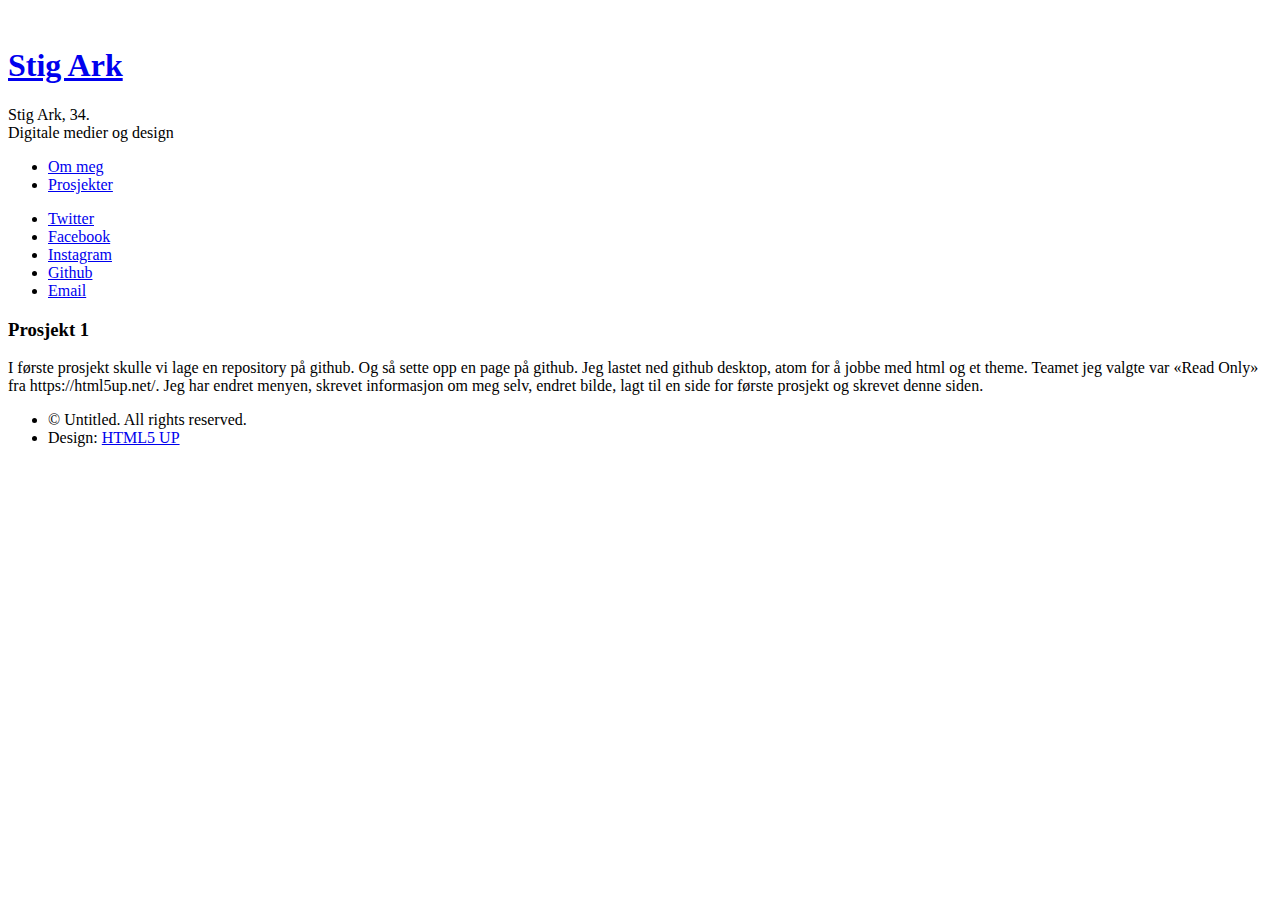
==== docs/pro1.html @ eac72217 "Update pro1.html" ====
<!DOCTYPE HTML>
<!--
	Read Only by HTML5 UP
	html5up.net | @ajlkn
	Free for personal and commercial use under the CCA 3.0 license (html5up.net/license)
-->
<html>
	<head>
		<title>Prosjekt 1</title>
		<meta charset="utf-8" />
		<meta name="viewport" content="width=device-width, initial-scale=1, user-scalable=no" />
		<link rel="stylesheet" href="assets/css/main.css" />
	</head>
	<body class="is-preload">

		<!-- Header -->
			<section id="header">
				<header>
					<span class="image avatar"><img src="images/avatar.jpg" alt="" /></span>
					<h1 id="logo"><a href="#">Stig Ark</a></h1>
					<p>Stig Ark, 34.<br />
					Digitale medier og design</p>
				</header>
				<nav id="nav">
					<ul>
						<li><a href="index.html">Om meg</a></li>
						<li><a href="#two" class="active">Prosjekter</a></li>
					</ul>
				</nav>
				<footer>
					<ul class="icons">
						<li><a href="#" class="icon brands fa-twitter"><span class="label">Twitter</span></a></li>
						<li><a href="#" class="icon brands fa-facebook-f"><span class="label">Facebook</span></a></li>
						<li><a href="#" class="icon brands fa-instagram"><span class="label">Instagram</span></a></li>
						<li><a href="#" class="icon brands fa-github"><span class="label">Github</span></a></li>
						<li><a href="#" class="icon solid fa-envelope"><span class="label">Email</span></a></li>
					</ul>
				</footer>
			</section>

		<!-- Wrapper -->
			<div id="wrapper">

				<!-- Main -->
					<div id="main">



						<!-- Four -->
							<section id="two">
								<div class="container">
									<h3>Prosjekt 1</h3>
									<p>I første prosjekt skulle vi lage en repository på github. Og så sette opp en page på github.

Jeg lastet ned github desktop, atom for å jobbe med html og et theme.

Teamet jeg valgte var «Read Only» fra https://html5up.net/.

Jeg har endret menyen, skrevet informasjon om meg selv, endret bilde, lagt til en side for første prosjekt og skrevet denne siden.
</p>

								</div>
							</section>

						<!-- Five -->
						<!--
							<section id="five">
								<div class="container">
									<h3>Elements</h3>

									<section>
										<h4>Text</h4>
										<p>This is <b>bold</b> and this is <strong>strong</strong>. This is <i>italic</i> and this is <em>emphasized</em>.
										This is <sup>superscript</sup> text and this is <sub>subscript</sub> text.
										This is <u>underlined</u> and this is code: <code>for (;;) { ... }</code>. Finally, <a href="#">this is a link</a>.</p>
										<hr />
										<header>
											<h4>Heading with a Subtitle</h4>
											<p>Lorem ipsum dolor sit amet nullam id egestas urna aliquam</p>
										</header>
										<p>Nunc lacinia ante nunc ac lobortis. Interdum adipiscing gravida odio porttitor sem non mi integer non faucibus ornare mi ut ante amet placerat aliquet. Volutpat eu sed ante lacinia sapien lorem accumsan varius montes viverra nibh in adipiscing blandit tempus accumsan.</p>
										<header>
											<h5>Heading with a Subtitle</h5>
											<p>Lorem ipsum dolor sit amet nullam id egestas urna aliquam</p>
										</header>
										<p>Nunc lacinia ante nunc ac lobortis. Interdum adipiscing gravida odio porttitor sem non mi integer non faucibus ornare mi ut ante amet placerat aliquet. Volutpat eu sed ante lacinia sapien lorem accumsan varius montes viverra nibh in adipiscing blandit tempus accumsan.</p>
										<hr />
										<h2>Heading Level 2</h2>
										<h3>Heading Level 3</h3>
										<h4>Heading Level 4</h4>
										<h5>Heading Level 5</h5>
										<h6>Heading Level 6</h6>
										<hr />
										<h5>Blockquote</h5>
										<blockquote>Fringilla nisl. Donec accumsan interdum nisi, quis tincidunt felis sagittis eget tempus euismod. Vestibulum ante ipsum primis in faucibus vestibulum. Blandit adipiscing eu felis iaculis volutpat ac adipiscing accumsan faucibus. Vestibulum ante ipsum primis in faucibus lorem ipsum dolor sit amet nullam adipiscing eu felis.</blockquote>
										<h5>Preformatted</h5>
										<pre><code>i = 0;

while (!deck.isInOrder()) {
    print 'Iteration ' + i;
    deck.shuffle();
    i++;
}

print 'It took ' + i + ' iterations to sort the deck.';</code></pre>
									</section>

									<section>
										<h4>Lists</h4>
										<div class="row">
											<div class="col-6 col-12-xsmall">
												<h5>Unordered</h5>
												<ul>
													<li>Dolor pulvinar etiam magna etiam.</li>
													<li>Sagittis adipiscing lorem eleifend.</li>
													<li>Felis enim feugiat dolore viverra.</li>
												</ul>
												<h5>Alternate</h5>
												<ul class="alt">
													<li>Dolor pulvinar etiam magna etiam.</li>
													<li>Sagittis adipiscing lorem eleifend.</li>
													<li>Felis enim feugiat dolore viverra.</li>
												</ul>
											</div>
											<div class="col-6 col-12-xsmall">
												<h5>Ordered</h5>
												<ol>
													<li>Dolor pulvinar etiam magna etiam.</li>
													<li>Etiam vel felis at lorem sed viverra.</li>
													<li>Felis enim feugiat dolore viverra.</li>
													<li>Dolor pulvinar etiam magna etiam.</li>
													<li>Etiam vel felis at lorem sed viverra.</li>
													<li>Felis enim feugiat dolore viverra.</li>
												</ol>
												<h5>Icons</h5>
												<ul class="icons">
													<li><a href="#" class="icon brands fa-twitter"><span class="label">Twitter</span></a></li>
													<li><a href="#" class="icon brands fa-facebook-f"><span class="label">Facebook</span></a></li>
													<li><a href="#" class="icon brands fa-instagram"><span class="label">Instagram</span></a></li>
													<li><a href="#" class="icon brands fa-github"><span class="label">Github</span></a></li>
													<li><a href="#" class="icon brands fa-dribbble"><span class="label">Dribbble</span></a></li>
													<li><a href="#" class="icon brands fa-tumblr"><span class="label">Tumblr</span></a></li>
												</ul>
											</div>
										</div>
										<h5>Actions</h5>
										<ul class="actions">
											<li><a href="#" class="button primary">Default</a></li>
											<li><a href="#" class="button">Default</a></li>
											<li><a href="#" class="button alt">Default</a></li>
										</ul>
										<ul class="actions small">
											<li><a href="#" class="button primary small">Small</a></li>
											<li><a href="#" class="button small">Small</a></li>
											<li><a href="#" class="button alt small">Small</a></li>
										</ul>
										<div class="row">
											<div class="col-3 col-6-medium col-12-xsmall">
												<ul class="actions stacked">
													<li><a href="#" class="button primary">Default</a></li>
													<li><a href="#" class="button">Default</a></li>
													<li><a href="#" class="button alt">Default</a></li>
												</ul>
											</div>
											<div class="col-3 col-6 col-12-xsmall">
												<ul class="actions stacked">
													<li><a href="#" class="button primary small">Small</a></li>
													<li><a href="#" class="button small">Small</a></li>
													<li><a href="#" class="button alt small">Small</a></li>
												</ul>
											</div>
											<div class="col-3 col-6-medium col-12-xsmall">
												<ul class="actions stacked">
													<li><a href="#" class="button primary fit">Default</a></li>
													<li><a href="#" class="button fit">Default</a></li>
													<li><a href="#" class="button alt fit">Default</a></li>
												</ul>
											</div>
											<div class="col-3 col-6-medium col-12-xsmall">
												<ul class="actions stacked">
													<li><a href="#" class="button primary small fit">Small</a></li>
													<li><a href="#" class="button small fit">Small</a></li>
													<li><a href="#" class="button alt small fit">Small</a></li>
												</ul>
											</div>
										</div>
									</section>

									<section>
										<h4>Table</h4>
										<h5>Default</h5>
										<div class="table-wrapper">
											<table>
												<thead>
													<tr>
														<th>Name</th>
														<th>Description</th>
														<th>Price</th>
													</tr>
												</thead>
												<tbody>
													<tr>
														<td>Item One</td>
														<td>Ante turpis integer aliquet porttitor.</td>
														<td>29.99</td>
													</tr>
													<tr>
														<td>Item Two</td>
														<td>Vis ac commodo adipiscing arcu aliquet.</td>
														<td>19.99</td>
													</tr>
													<tr>
														<td>Item Three</td>
														<td> Morbi faucibus arcu accumsan lorem.</td>
														<td>29.99</td>
													</tr>
													<tr>
														<td>Item Four</td>
														<td>Vitae integer tempus condimentum.</td>
														<td>19.99</td>
													</tr>
													<tr>
														<td>Item Five</td>
														<td>Ante turpis integer aliquet porttitor.</td>
														<td>29.99</td>
													</tr>
												</tbody>
												<tfoot>
													<tr>
														<td colspan="2"></td>
														<td>100.00</td>
													</tr>
												</tfoot>
											</table>
										</div>

										<h5>Alternate</h5>
										<div class="table-wrapper">
											<table class="alt">
												<thead>
													<tr>
														<th>Name</th>
														<th>Description</th>
														<th>Price</th>
													</tr>
												</thead>
												<tbody>
													<tr>
														<td>Item One</td>
														<td>Ante turpis integer aliquet porttitor.</td>
														<td>29.99</td>
													</tr>
													<tr>
														<td>Item Two</td>
														<td>Vis ac commodo adipiscing arcu aliquet.</td>
														<td>19.99</td>
													</tr>
													<tr>
														<td>Item Three</td>
														<td> Morbi faucibus arcu accumsan lorem.</td>
														<td>29.99</td>
													</tr>
													<tr>
														<td>Item Four</td>
														<td>Vitae integer tempus condimentum.</td>
														<td>19.99</td>
													</tr>
													<tr>
														<td>Item Five</td>
														<td>Ante turpis integer aliquet porttitor.</td>
														<td>29.99</td>
													</tr>
												</tbody>
												<tfoot>
													<tr>
														<td colspan="2"></td>
														<td>100.00</td>
													</tr>
												</tfoot>
											</table>
										</div>
									</section>

									<section>
										<h4>Buttons</h4>
										<ul class="actions">
											<li><a href="#" class="button primary">Primary</a></li>
											<li><a href="#" class="button">Default</a></li>
											<li><a href="#" class="button alt">Alternate</a></li>
										</ul>
										<ul class="actions">
											<li><a href="#" class="button primary large">Large</a></li>
											<li><a href="#" class="button">Default</a></li>
											<li><a href="#" class="button alt small">Small</a></li>
										</ul>
										<ul class="actions fit">
											<li><a href="#" class="button primary fit">Fit</a></li>
											<li><a href="#" class="button fit">Fit</a></li>
											<li><a href="#" class="button alt fit">Fit</a></li>
										</ul>
										<ul class="actions fit small">
											<li><a href="#" class="button primary fit small">Fit + Small</a></li>
											<li><a href="#" class="button fit small">Fit + Small</a></li>
											<li><a href="#" class="button alt fit small">Fit + Small</a></li>
										</ul>
										<ul class="actions">
											<li><a href="#" class="button primary icon solid fa-download">Icon</a></li>
											<li><a href="#" class="button icon solid fa-download">Icon</a></li>
											<li><a href="#" class="button alt icon solid fa-check">Icon</a></li>
										</ul>
										<ul class="actions">
											<li><span class="button primary disabled">Primary</span></li>
											<li><span class="button disabled">Default</span></li>
											<li><span class="button alt disabled">Alternate</span></li>
										</ul>
									</section>

									<section>
										<h4>Form</h4>
										<form method="post" action="#">
											<div class="row gtr-uniform">
												<div class="col-6 col-12-xsmall">
													<input type="text" name="demo-name" id="demo-name" value="" placeholder="Name" />
												</div>
												<div class="col-6 col-12-xsmall">
													<input type="email" name="demo-email" id="demo-email" value="" placeholder="Email" />
												</div>
												<div class="col-12">
													<select name="demo-category" id="demo-category">
														<option value="">- Category -</option>
														<option value="1">Manufacturing</option>
														<option value="1">Shipping</option>
														<option value="1">Administration</option>
														<option value="1">Human Resources</option>
													</select>
												</div>
												<div class="col-4 col-12-medium">
													<input type="radio" id="demo-priority-low" name="demo-priority" checked>
													<label for="demo-priority-low">Low Priority</label>
												</div>
												<div class="col-4 col-12-medium">
													<input type="radio" id="demo-priority-normal" name="demo-priority">
													<label for="demo-priority-normal">Normal Priority</label>
												</div>
												<div class="col-4 col-12-medium">
													<input type="radio" id="demo-priority-high" name="demo-priority">
													<label for="demo-priority-high">High Priority</label>
												</div>
												<div class="col-6 col-12-medium">
													<input type="checkbox" id="demo-copy" name="demo-copy">
													<label for="demo-copy">Email me a copy of this message</label>
												</div>
												<div class="col-6 col-12-medium">
													<input type="checkbox" id="demo-human" name="demo-human" checked>
													<label for="demo-human">I am a human and not a robot</label>
												</div>
												<div class="col-12">
													<textarea name="demo-message" id="demo-message" placeholder="Enter your message" rows="6"></textarea>
												</div>
												<div class="col-12">
													<ul class="actions">
														<li><input type="submit" value="Send Message" /></li>
														<li><input type="reset" value="Reset" class="alt" /></li>
													</ul>
												</div>
											</div>
										</form>
									</section>

									<section>
										<h4>Image</h4>
										<h5>Fit</h5>
										<span class="image fit"><img src="images/banner.jpg" alt="" /></span>
										<div class="box alt">
											<div class="row gtr-50 gtr-uniform">
												<div class="col-4"><span class="image fit"><img src="images/pic01.jpg" alt="" /></span></div>
												<div class="col-4"><span class="image fit"><img src="images/pic02.jpg" alt="" /></span></div>
												<div class="col-4"><span class="image fit"><img src="images/pic03.jpg" alt="" /></span></div>
												<div class="col-4"><span class="image fit"><img src="images/pic02.jpg" alt="" /></span></div>
												<div class="col-4"><span class="image fit"><img src="images/pic03.jpg" alt="" /></span></div>
												<div class="col-4"><span class="image fit"><img src="images/pic01.jpg" alt="" /></span></div>
												<div class="col-4"><span class="image fit"><img src="images/pic03.jpg" alt="" /></span></div>
												<div class="col-4"><span class="image fit"><img src="images/pic01.jpg" alt="" /></span></div>
												<div class="col-4"><span class="image fit"><img src="images/pic02.jpg" alt="" /></span></div>
											</div>
										</div>
										<h5>Left &amp; Right</h5>
										<p><span class="image left"><img src="images/avatar.jpg" alt="" /></span>Fringilla nisl. Donec accumsan interdum nisi, quis tincidunt felis sagittis eget. tempus euismod. Vestibulum ante ipsum primis in faucibus vestibulum. Blandit adipiscing eu felis iaculis volutpat ac adipiscing accumsan eu faucibus. Integer ac pellentesque praesent tincidunt felis sagittis eget. tempus euismod. Vestibulum ante ipsum primis in faucibus vestibulum. Blandit adipiscing eu felis iaculis volutpat ac adipiscing accumsan eu faucibus. Integer ac pellentesque praesent. Donec accumsan interdum nisi, quis tincidunt felis sagittis eget. tempus euismod. Vestibulum ante ipsum primis in faucibus vestibulum. Blandit adipiscing eu felis iaculis volutpat ac adipiscing accumsan eu faucibus. Integer ac pellentesque praesent tincidunt felis sagittis eget. tempus euismod. Vestibulum ante ipsum primis in faucibus vestibulum. Blandit adipiscing eu felis iaculis volutpat ac adipiscing accumsan eu faucibus. Integer ac pellentesque praesent.</p>
										<p><span class="image right"><img src="images/avatar.jpg" alt="" /></span>Fringilla nisl. Donec accumsan interdum nisi, quis tincidunt felis sagittis eget. tempus euismod. Vestibulum ante ipsum primis in faucibus vestibulum. Blandit adipiscing eu felis iaculis volutpat ac adipiscing accumsan eu faucibus. Integer ac pellentesque praesent tincidunt felis sagittis eget. tempus euismod. Vestibulum ante ipsum primis in faucibus vestibulum. Blandit adipiscing eu felis iaculis volutpat ac adipiscing accumsan eu faucibus. Integer ac pellentesque praesent. Donec accumsan interdum nisi, quis tincidunt felis sagittis eget. tempus euismod. Vestibulum ante ipsum primis in faucibus vestibulum. Blandit adipiscing eu felis iaculis volutpat ac adipiscing accumsan eu faucibus. Integer ac pellentesque praesent tincidunt felis sagittis eget. tempus euismod. Vestibulum ante ipsum primis in faucibus vestibulum. Blandit adipiscing eu felis iaculis volutpat ac adipiscing accumsan eu faucibus. Integer ac pellentesque praesent.</p>
									</section>

								</div>
							</section>
						-->

					</div>

				<!-- Footer -->
					<section id="footer">
						<div class="container">
							<ul class="copyright">
								<li>&copy; Untitled. All rights reserved.</li><li>Design: <a href="http://html5up.net">HTML5 UP</a></li>
							</ul>
						</div>
					</section>

			</div>

		<!-- Scripts -->
			<script src="assets/js/jquery.min.js"></script>
			<script src="assets/js/jquery.scrollex.min.js"></script>
			<script src="assets/js/jquery.scrolly.min.js"></script>
			<script src="assets/js/browser.min.js"></script>
			<script src="assets/js/breakpoints.min.js"></script>
			<script src="assets/js/util.js"></script>
			<script src="assets/js/main.js"></script>

	</body>
</html>
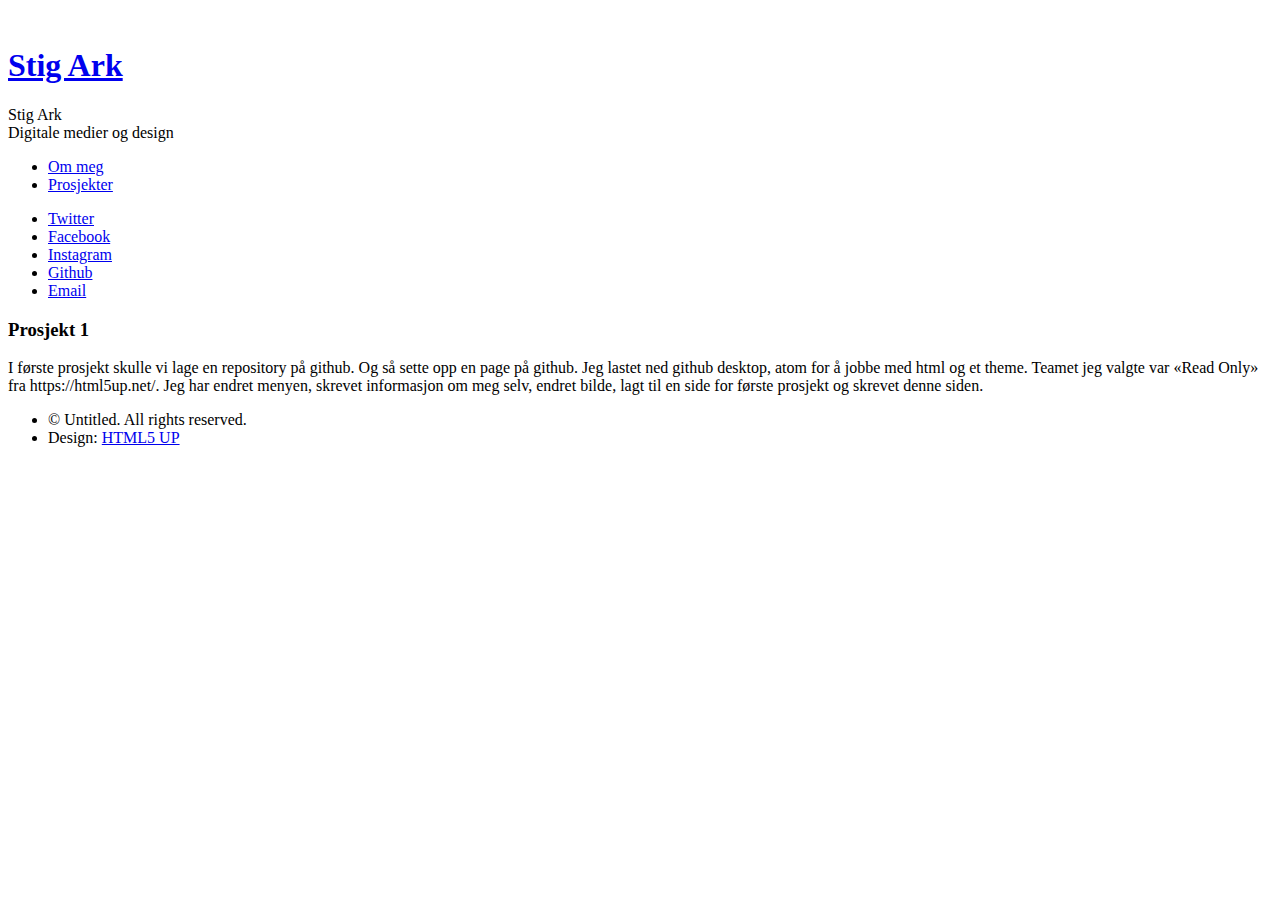
==== commit b2056a5b: "s" ====
--- a/docs/pro1.html
+++ b/docs/pro1.html
@@ -18,7 +18,7 @@
 				<header>
 					<span class="image avatar"><img src="images/avatar.jpg" alt="" /></span>
 					<h1 id="logo"><a href="#">Stig Ark</a></h1>
-					<p>Stig Ark, 34.<br />
+					<p>Stig Ark<br />
 					Digitale medier og design</p>
 				</header>
 				<nav id="nav">
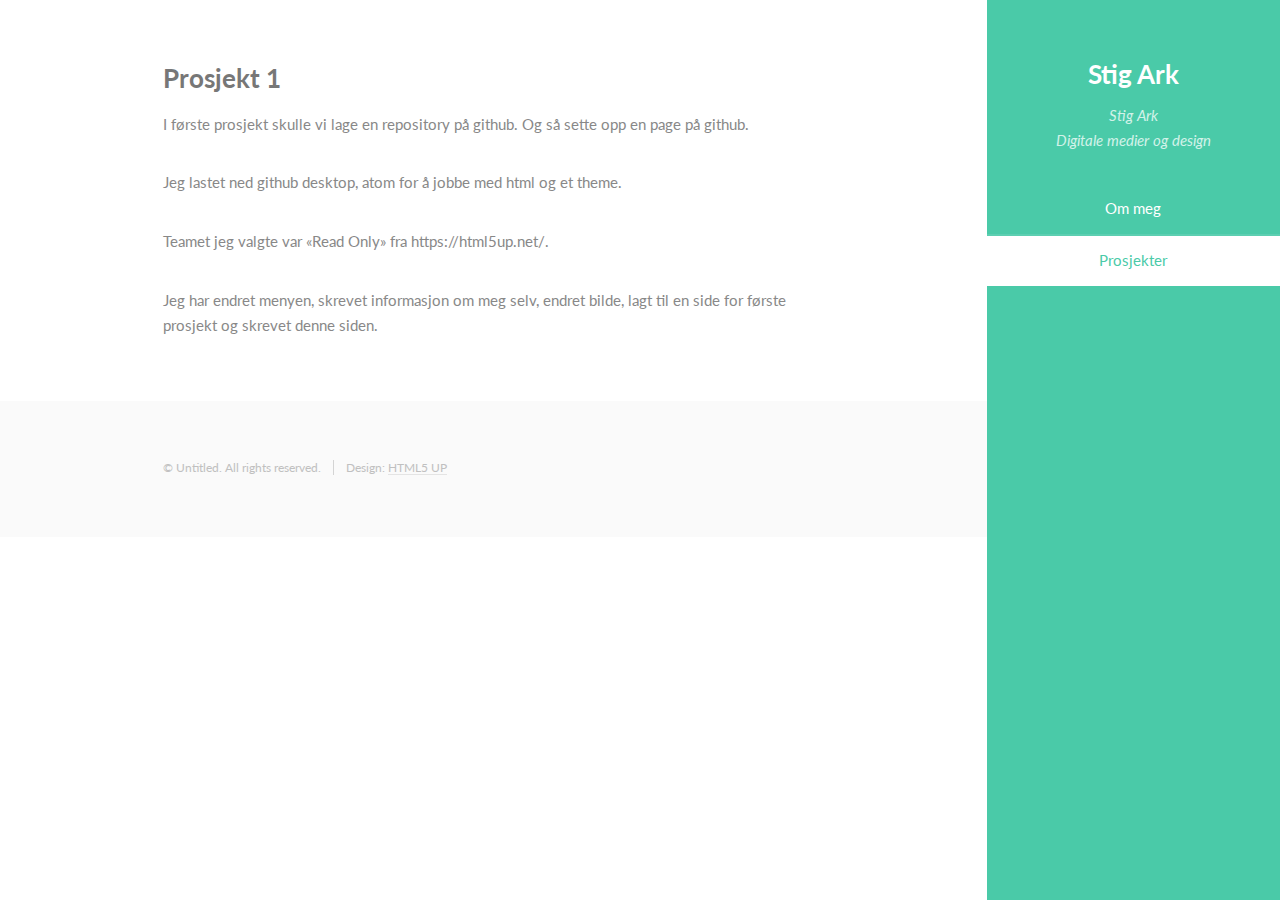
==== commit 33b800f0: "om" ====
--- a/docs/pro1.html
+++ b/docs/pro1.html
@@ -52,11 +52,23 @@
 									<h3>Prosjekt 1</h3>
 									<p>I første prosjekt skulle vi lage en repository på github. Og så sette opp en page på github.
 
+</p>
+
+<p>
+
 Jeg lastet ned github desktop, atom for å jobbe med html og et theme.
 
+</p>
+<p>
+
 Teamet jeg valgte var «Read Only» fra https://html5up.net/.
 
-Jeg har endret menyen, skrevet informasjon om meg selv, endret bilde, lagt til en side for første prosjekt og skrevet denne siden.
+</p>
+
+<p>
+
+	Jeg har endret menyen, skrevet informasjon om meg selv, endret bilde, lagt til en side for første prosjekt og skrevet denne siden.
+
 </p>
 
 								</div>
--- a/docs/assets/css/main.css
+++ b/docs/assets/css/main.css
@@ -0,0 +1,3316 @@
+@import url("fontawesome-all.min.css");
+@import url("https://fonts.googleapis.com/css?family=Lato:400,400italic,700,700italic|Source+Code+Pro:400");
+
+/*
+	Read Only by HTML5 UP
+	html5up.net | @ajlkn
+	Free for personal and commercial use under the CCA 3.0 license (html5up.net/license)
+*/
+
+html, body, div, span, applet, object,
+iframe, h1, h2, h3, h4, h5, h6, p, blockquote,
+pre, a, abbr, acronym, address, big, cite,
+code, del, dfn, em, img, ins, kbd, q, s, samp,
+small, strike, strong, sub, sup, tt, var, b,
+u, i, center, dl, dt, dd, ol, ul, li, fieldset,
+form, label, legend, table, caption, tbody,
+tfoot, thead, tr, th, td, article, aside,
+canvas, details, embed, figure, figcaption,
+footer, header, hgroup, menu, nav, output, ruby,
+section, summary, time, mark, audio, video {
+	margin: 0;
+	padding: 0;
+	border: 0;
+	font-size: 100%;
+	font: inherit;
+	vertical-align: baseline;}
+
+article, aside, details, figcaption, figure,
+footer, header, hgroup, menu, nav, section {
+	display: block;}
+
+body {
+	line-height: 1;
+}
+
+ol, ul {
+	list-style: none;
+}
+
+blockquote, q {
+	quotes: none;
+}
+
+	blockquote:before, blockquote:after, q:before, q:after {
+		content: '';
+		content: none;
+	}
+
+table {
+	border-collapse: collapse;
+	border-spacing: 0;
+}
+
+body {
+	-webkit-text-size-adjust: none;
+}
+
+mark {
+	background-color: transparent;
+	color: inherit;
+}
+
+input::-moz-focus-inner {
+	border: 0;
+	padding: 0;
+}
+
+input, select, textarea {
+	-moz-appearance: none;
+	-webkit-appearance: none;
+	-ms-appearance: none;
+	appearance: none;
+}
+
+/* Basic */
+
+	html {
+		box-sizing: border-box;
+	}
+
+	*, *:before, *:after {
+		box-sizing: inherit;
+	}
+
+	body {
+		background: #fff;
+	}
+
+		body.is-preload *, body.is-preload *:before, body.is-preload *:after {
+			-moz-animation: none !important;
+			-webkit-animation: none !important;
+			-ms-animation: none !important;
+			animation: none !important;
+			-moz-transition: none !important;
+			-webkit-transition: none !important;
+			-ms-transition: none !important;
+			transition: none !important;
+		}
+
+	body, input, select, textarea {
+		color: #888;
+		font-family: "Lato", sans-serif;
+		font-size: 16pt;
+		font-weight: 400;
+		line-height: 1.75em;
+	}
+
+	a {
+		-moz-transition: color 0.2s ease-in-out, border-color 0.2s ease-in-out;
+		-webkit-transition: color 0.2s ease-in-out, border-color 0.2s ease-in-out;
+		-ms-transition: color 0.2s ease-in-out, border-color 0.2s ease-in-out;
+		transition: color 0.2s ease-in-out, border-color 0.2s ease-in-out;
+		border-bottom: solid 1px #e4e4e4;
+		color: inherit;
+		text-decoration: none;
+	}
+
+		a:hover {
+			border-bottom-color: transparent;
+			color: #4acaa8 !important;
+		}
+
+	strong, b {
+		color: #777;
+		font-weight: 700;
+	}
+
+	em, i {
+		font-style: italic;
+	}
+
+	p {
+		margin: 0 0 2.25em 0;
+	}
+
+	h1, h2, h3, h4, h5, h6 {
+		color: #777;
+		font-weight: 700;
+		line-height: 1em;
+		margin: 0 0 0.5625em 0;
+	}
+
+		h1 a, h2 a, h3 a, h4 a, h5 a, h6 a {
+			border: 0;
+			color: inherit;
+			text-decoration: none;
+		}
+
+	h2 {
+		font-size: 2em;
+		line-height: 1.5em;
+	}
+
+	h3 {
+		font-size: 1.75em;
+		line-height: 1.5em;
+	}
+
+	h4 {
+		font-size: 1.25em;
+		line-height: 1.5em;
+	}
+
+	h5 {
+		font-size: 0.9em;
+		line-height: 1.5em;
+	}
+
+	h6 {
+		font-size: 0.7em;
+		line-height: 1.5em;
+	}
+
+	sub {
+		font-size: 0.8em;
+		position: relative;
+		top: 0.5em;
+	}
+
+	sup {
+		font-size: 0.8em;
+		position: relative;
+		top: -0.5em;
+	}
+
+	hr {
+		border: 0;
+		border-bottom: solid 2px #f4f4f4;
+		margin: 2.25em 0;
+	}
+
+		hr.major {
+			margin: 3.375em 0;
+		}
+
+	blockquote {
+		border-left: solid 8px #e4e4e4;
+		font-style: italic;
+		margin: 0 0 2.25em 0;
+		padding: 0.5em 0 0.5em 2em;
+	}
+
+	code {
+		background: #555;
+		border-radius: 5px;
+		color: #fff;
+		font-family: "Source Code Pro", monospace;
+		font-size: 0.9em;
+		margin: 0 0.25em;
+		padding: 0.25em 0.65em;
+	}
+
+	pre {
+		font-family: "Source Code Pro", monospace;
+		font-size: 0.9em;
+		margin: 0 0 2.25em 0;
+	}
+
+		pre code {
+			-webkit-overflow-scrolling: touch;
+			display: block;
+			line-height: 1.5em;
+			overflow-x: auto;
+			padding: 1em 1.5em;
+		}
+
+	.align-left {
+		text-align: left;
+	}
+
+	.align-center {
+		text-align: center;
+	}
+
+	.align-right {
+		text-align: right;
+	}
+
+/* Row */
+
+	.row {
+		display: flex;
+		flex-wrap: wrap;
+		box-sizing: border-box;
+		align-items: stretch;
+	}
+
+		.row > * {
+			box-sizing: border-box;
+		}
+
+		.row.gtr-uniform > * > :last-child {
+			margin-bottom: 0;
+		}
+
+		.row.aln-left {
+			justify-content: flex-start;
+		}
+
+		.row.aln-center {
+			justify-content: center;
+		}
+
+		.row.aln-right {
+			justify-content: flex-end;
+		}
+
+		.row.aln-top {
+			align-items: flex-start;
+		}
+
+		.row.aln-middle {
+			align-items: center;
+		}
+
+		.row.aln-bottom {
+			align-items: flex-end;
+		}
+
+		.row > .imp {
+			order: -1;
+		}
+
+		.row > .col-1 {
+			width: 8.33333%;
+		}
+
+		.row > .off-1 {
+			margin-left: 8.33333%;
+		}
+
+		.row > .col-2 {
+			width: 16.66667%;
+		}
+
+		.row > .off-2 {
+			margin-left: 16.66667%;
+		}
+
+		.row > .col-3 {
+			width: 25%;
+		}
+
+		.row > .off-3 {
+			margin-left: 25%;
+		}
+
+		.row > .col-4 {
+			width: 33.33333%;
+		}
+
+		.row > .off-4 {
+			margin-left: 33.33333%;
+		}
+
+		.row > .col-5 {
+			width: 41.66667%;
+		}
+
+		.row > .off-5 {
+			margin-left: 41.66667%;
+		}
+
+		.row > .col-6 {
+			width: 50%;
+		}
+
+		.row > .off-6 {
+			margin-left: 50%;
+		}
+
+		.row > .col-7 {
+			width: 58.33333%;
+		}
+
+		.row > .off-7 {
+			margin-left: 58.33333%;
+		}
+
+		.row > .col-8 {
+			width: 66.66667%;
+		}
+
+		.row > .off-8 {
+			margin-left: 66.66667%;
+		}
+
+		.row > .col-9 {
+			width: 75%;
+		}
+
+		.row > .off-9 {
+			margin-left: 75%;
+		}
+
+		.row > .col-10 {
+			width: 83.33333%;
+		}
+
+		.row > .off-10 {
+			margin-left: 83.33333%;
+		}
+
+		.row > .col-11 {
+			width: 91.66667%;
+		}
+
+		.row > .off-11 {
+			margin-left: 91.66667%;
+		}
+
+		.row > .col-12 {
+			width: 100%;
+		}
+
+		.row > .off-12 {
+			margin-left: 100%;
+		}
+
+		.row.gtr-0 {
+			margin-top: 0;
+			margin-left: 0em;
+		}
+
+			.row.gtr-0 > * {
+				padding: 0 0 0 0em;
+			}
+
+			.row.gtr-0.gtr-uniform {
+				margin-top: 0em;
+			}
+
+				.row.gtr-0.gtr-uniform > * {
+					padding-top: 0em;
+				}
+
+		.row.gtr-25 {
+			margin-top: 0;
+			margin-left: -0.5em;
+		}
+
+			.row.gtr-25 > * {
+				padding: 0 0 0 0.5em;
+			}
+
+			.row.gtr-25.gtr-uniform {
+				margin-top: -0.5em;
+			}
+
+				.row.gtr-25.gtr-uniform > * {
+					padding-top: 0.5em;
+				}
+
+		.row.gtr-50 {
+			margin-top: 0;
+			margin-left: -1em;
+		}
+
+			.row.gtr-50 > * {
+				padding: 0 0 0 1em;
+			}
+
+			.row.gtr-50.gtr-uniform {
+				margin-top: -1em;
+			}
+
+				.row.gtr-50.gtr-uniform > * {
+					padding-top: 1em;
+				}
+
+		.row {
+			margin-top: 0;
+			margin-left: -2em;
+		}
+
+			.row > * {
+				padding: 0 0 0 2em;
+			}
+
+			.row.gtr-uniform {
+				margin-top: -2em;
+			}
+
+				.row.gtr-uniform > * {
+					padding-top: 2em;
+				}
+
+		.row.gtr-150 {
+			margin-top: 0;
+			margin-left: -3em;
+		}
+
+			.row.gtr-150 > * {
+				padding: 0 0 0 3em;
+			}
+
+			.row.gtr-150.gtr-uniform {
+				margin-top: -3em;
+			}
+
+				.row.gtr-150.gtr-uniform > * {
+					padding-top: 3em;
+				}
+
+		.row.gtr-200 {
+			margin-top: 0;
+			margin-left: -4em;
+		}
+
+			.row.gtr-200 > * {
+				padding: 0 0 0 4em;
+			}
+
+			.row.gtr-200.gtr-uniform {
+				margin-top: -4em;
+			}
+
+				.row.gtr-200.gtr-uniform > * {
+					padding-top: 4em;
+				}
+
+		@media screen and (max-width: 1680px) {
+
+			.row {
+				display: flex;
+				flex-wrap: wrap;
+				box-sizing: border-box;
+				align-items: stretch;
+			}
+
+				.row > * {
+					box-sizing: border-box;
+				}
+
+				.row.gtr-uniform > * > :last-child {
+					margin-bottom: 0;
+				}
+
+				.row.aln-left {
+					justify-content: flex-start;
+				}
+
+				.row.aln-center {
+					justify-content: center;
+				}
+
+				.row.aln-right {
+					justify-content: flex-end;
+				}
+
+				.row.aln-top {
+					align-items: flex-start;
+				}
+
+				.row.aln-middle {
+					align-items: center;
+				}
+
+				.row.aln-bottom {
+					align-items: flex-end;
+				}
+
+				.row > .imp-xlarge {
+					order: -1;
+				}
+
+				.row > .col-1-xlarge {
+					width: 8.33333%;
+				}
+
+				.row > .off-1-xlarge {
+					margin-left: 8.33333%;
+				}
+
+				.row > .col-2-xlarge {
+					width: 16.66667%;
+				}
+
+				.row > .off-2-xlarge {
+					margin-left: 16.66667%;
+				}
+
+				.row > .col-3-xlarge {
+					width: 25%;
+				}
+
+				.row > .off-3-xlarge {
+					margin-left: 25%;
+				}
+
+				.row > .col-4-xlarge {
+					width: 33.33333%;
+				}
+
+				.row > .off-4-xlarge {
+					margin-left: 33.33333%;
+				}
+
+				.row > .col-5-xlarge {
+					width: 41.66667%;
+				}
+
+				.row > .off-5-xlarge {
+					margin-left: 41.66667%;
+				}
+
+				.row > .col-6-xlarge {
+					width: 50%;
+				}
+
+				.row > .off-6-xlarge {
+					margin-left: 50%;
+				}
+
+				.row > .col-7-xlarge {
+					width: 58.33333%;
+				}
+
+				.row > .off-7-xlarge {
+					margin-left: 58.33333%;
+				}
+
+				.row > .col-8-xlarge {
+					width: 66.66667%;
+				}
+
+				.row > .off-8-xlarge {
+					margin-left: 66.66667%;
+				}
+
+				.row > .col-9-xlarge {
+					width: 75%;
+				}
+
+				.row > .off-9-xlarge {
+					margin-left: 75%;
+				}
+
+				.row > .col-10-xlarge {
+					width: 83.33333%;
+				}
+
+				.row > .off-10-xlarge {
+					margin-left: 83.33333%;
+				}
+
+				.row > .col-11-xlarge {
+					width: 91.66667%;
+				}
+
+				.row > .off-11-xlarge {
+					margin-left: 91.66667%;
+				}
+
+				.row > .col-12-xlarge {
+					width: 100%;
+				}
+
+				.row > .off-12-xlarge {
+					margin-left: 100%;
+				}
+
+				.row.gtr-0 {
+					margin-top: 0;
+					margin-left: 0em;
+				}
+
+					.row.gtr-0 > * {
+						padding: 0 0 0 0em;
+					}
+
+					.row.gtr-0.gtr-uniform {
+						margin-top: 0em;
+					}
+
+						.row.gtr-0.gtr-uniform > * {
+							padding-top: 0em;
+						}
+
+				.row.gtr-25 {
+					margin-top: 0;
+					margin-left: -0.5em;
+				}
+
+					.row.gtr-25 > * {
+						padding: 0 0 0 0.5em;
+					}
+
+					.row.gtr-25.gtr-uniform {
+						margin-top: -0.5em;
+					}
+
+						.row.gtr-25.gtr-uniform > * {
+							padding-top: 0.5em;
+						}
+
+				.row.gtr-50 {
+					margin-top: 0;
+					margin-left: -1em;
+				}
+
+					.row.gtr-50 > * {
+						padding: 0 0 0 1em;
+					}
+
+					.row.gtr-50.gtr-uniform {
+						margin-top: -1em;
+					}
+
+						.row.gtr-50.gtr-uniform > * {
+							padding-top: 1em;
+						}
+
+				.row {
+					margin-top: 0;
+					margin-left: -2em;
+				}
+
+					.row > * {
+						padding: 0 0 0 2em;
+					}
+
+					.row.gtr-uniform {
+						margin-top: -2em;
+					}
+
+						.row.gtr-uniform > * {
+							padding-top: 2em;
+						}
+
+				.row.gtr-150 {
+					margin-top: 0;
+					margin-left: -3em;
+				}
+
+					.row.gtr-150 > * {
+						padding: 0 0 0 3em;
+					}
+
+					.row.gtr-150.gtr-uniform {
+						margin-top: -3em;
+					}
+
+						.row.gtr-150.gtr-uniform > * {
+							padding-top: 3em;
+						}
+
+				.row.gtr-200 {
+					margin-top: 0;
+					margin-left: -4em;
+				}
+
+					.row.gtr-200 > * {
+						padding: 0 0 0 4em;
+					}
+
+					.row.gtr-200.gtr-uniform {
+						margin-top: -4em;
+					}
+
+						.row.gtr-200.gtr-uniform > * {
+							padding-top: 4em;
+						}
+
+		}
+
+		@media screen and (max-width: 1280px) {
+
+			.row {
+				display: flex;
+				flex-wrap: wrap;
+				box-sizing: border-box;
+				align-items: stretch;
+			}
+
+				.row > * {
+					box-sizing: border-box;
+				}
+
+				.row.gtr-uniform > * > :last-child {
+					margin-bottom: 0;
+				}
+
+				.row.aln-left {
+					justify-content: flex-start;
+				}
+
+				.row.aln-center {
+					justify-content: center;
+				}
+
+				.row.aln-right {
+					justify-content: flex-end;
+				}
+
+				.row.aln-top {
+					align-items: flex-start;
+				}
+
+				.row.aln-middle {
+					align-items: center;
+				}
+
+				.row.aln-bottom {
+					align-items: flex-end;
+				}
+
+				.row > .imp-large {
+					order: -1;
+				}
+
+				.row > .col-1-large {
+					width: 8.33333%;
+				}
+
+				.row > .off-1-large {
+					margin-left: 8.33333%;
+				}
+
+				.row > .col-2-large {
+					width: 16.66667%;
+				}
+
+				.row > .off-2-large {
+					margin-left: 16.66667%;
+				}
+
+				.row > .col-3-large {
+					width: 25%;
+				}
+
+				.row > .off-3-large {
+					margin-left: 25%;
+				}
+
+				.row > .col-4-large {
+					width: 33.33333%;
+				}
+
+				.row > .off-4-large {
+					margin-left: 33.33333%;
+				}
+
+				.row > .col-5-large {
+					width: 41.66667%;
+				}
+
+				.row > .off-5-large {
+					margin-left: 41.66667%;
+				}
+
+				.row > .col-6-large {
+					width: 50%;
+				}
+
+				.row > .off-6-large {
+					margin-left: 50%;
+				}
+
+				.row > .col-7-large {
+					width: 58.33333%;
+				}
+
+				.row > .off-7-large {
+					margin-left: 58.33333%;
+				}
+
+				.row > .col-8-large {
+					width: 66.66667%;
+				}
+
+				.row > .off-8-large {
+					margin-left: 66.66667%;
+				}
+
+				.row > .col-9-large {
+					width: 75%;
+				}
+
+				.row > .off-9-large {
+					margin-left: 75%;
+				}
+
+				.row > .col-10-large {
+					width: 83.33333%;
+				}
+
+				.row > .off-10-large {
+					margin-left: 83.33333%;
+				}
+
+				.row > .col-11-large {
+					width: 91.66667%;
+				}
+
+				.row > .off-11-large {
+					margin-left: 91.66667%;
+				}
+
+				.row > .col-12-large {
+					width: 100%;
+				}
+
+				.row > .off-12-large {
+					margin-left: 100%;
+				}
+
+				.row.gtr-0 {
+					margin-top: 0;
+					margin-left: 0em;
+				}
+
+					.row.gtr-0 > * {
+						padding: 0 0 0 0em;
+					}
+
+					.row.gtr-0.gtr-uniform {
+						margin-top: 0em;
+					}
+
+						.row.gtr-0.gtr-uniform > * {
+							padding-top: 0em;
+						}
+
+				.row.gtr-25 {
+					margin-top: 0;
+					margin-left: -0.375em;
+				}
+
+					.row.gtr-25 > * {
+						padding: 0 0 0 0.375em;
+					}
+
+					.row.gtr-25.gtr-uniform {
+						margin-top: -0.375em;
+					}
+
+						.row.gtr-25.gtr-uniform > * {
+							padding-top: 0.375em;
+						}
+
+				.row.gtr-50 {
+					margin-top: 0;
+					margin-left: -0.75em;
+				}
+
+					.row.gtr-50 > * {
+						padding: 0 0 0 0.75em;
+					}
+
+					.row.gtr-50.gtr-uniform {
+						margin-top: -0.75em;
+					}
+
+						.row.gtr-50.gtr-uniform > * {
+							padding-top: 0.75em;
+						}
+
+				.row {
+					margin-top: 0;
+					margin-left: -1.5em;
+				}
+
+					.row > * {
+						padding: 0 0 0 1.5em;
+					}
+
+					.row.gtr-uniform {
+						margin-top: -1.5em;
+					}
+
+						.row.gtr-uniform > * {
+							padding-top: 1.5em;
+						}
+
+				.row.gtr-150 {
+					margin-top: 0;
+					margin-left: -2.25em;
+				}
+
+					.row.gtr-150 > * {
+						padding: 0 0 0 2.25em;
+					}
+
+					.row.gtr-150.gtr-uniform {
+						margin-top: -2.25em;
+					}
+
+						.row.gtr-150.gtr-uniform > * {
+							padding-top: 2.25em;
+						}
+
+				.row.gtr-200 {
+					margin-top: 0;
+					margin-left: -3em;
+				}
+
+					.row.gtr-200 > * {
+						padding: 0 0 0 3em;
+					}
+
+					.row.gtr-200.gtr-uniform {
+						margin-top: -3em;
+					}
+
+						.row.gtr-200.gtr-uniform > * {
+							padding-top: 3em;
+						}
+
+		}
+
+		@media screen and (max-width: 1024px) {
+
+			.row {
+				display: flex;
+				flex-wrap: wrap;
+				box-sizing: border-box;
+				align-items: stretch;
+			}
+
+				.row > * {
+					box-sizing: border-box;
+				}
+
+				.row.gtr-uniform > * > :last-child {
+					margin-bottom: 0;
+				}
+
+				.row.aln-left {
+					justify-content: flex-start;
+				}
+
+				.row.aln-center {
+					justify-content: center;
+				}
+
+				.row.aln-right {
+					justify-content: flex-end;
+				}
+
+				.row.aln-top {
+					align-items: flex-start;
+				}
+
+				.row.aln-middle {
+					align-items: center;
+				}
+
+				.row.aln-bottom {
+					align-items: flex-end;
+				}
+
+				.row > .imp-medium {
+					order: -1;
+				}
+
+				.row > .col-1-medium {
+					width: 8.33333%;
+				}
+
+				.row > .off-1-medium {
+					margin-left: 8.33333%;
+				}
+
+				.row > .col-2-medium {
+					width: 16.66667%;
+				}
+
+				.row > .off-2-medium {
+					margin-left: 16.66667%;
+				}
+
+				.row > .col-3-medium {
+					width: 25%;
+				}
+
+				.row > .off-3-medium {
+					margin-left: 25%;
+				}
+
+				.row > .col-4-medium {
+					width: 33.33333%;
+				}
+
+				.row > .off-4-medium {
+					margin-left: 33.33333%;
+				}
+
+				.row > .col-5-medium {
+					width: 41.66667%;
+				}
+
+				.row > .off-5-medium {
+					margin-left: 41.66667%;
+				}
+
+				.row > .col-6-medium {
+					width: 50%;
+				}
+
+				.row > .off-6-medium {
+					margin-left: 50%;
+				}
+
+				.row > .col-7-medium {
+					width: 58.33333%;
+				}
+
+				.row > .off-7-medium {
+					margin-left: 58.33333%;
+				}
+
+				.row > .col-8-medium {
+					width: 66.66667%;
+				}
+
+				.row > .off-8-medium {
+					margin-left: 66.66667%;
+				}
+
+				.row > .col-9-medium {
+					width: 75%;
+				}
+
+				.row > .off-9-medium {
+					margin-left: 75%;
+				}
+
+				.row > .col-10-medium {
+					width: 83.33333%;
+				}
+
+				.row > .off-10-medium {
+					margin-left: 83.33333%;
+				}
+
+				.row > .col-11-medium {
+					width: 91.66667%;
+				}
+
+				.row > .off-11-medium {
+					margin-left: 91.66667%;
+				}
+
+				.row > .col-12-medium {
+					width: 100%;
+				}
+
+				.row > .off-12-medium {
+					margin-left: 100%;
+				}
+
+				.row.gtr-0 {
+					margin-top: 0;
+					margin-left: 0em;
+				}
+
+					.row.gtr-0 > * {
+						padding: 0 0 0 0em;
+					}
+
+					.row.gtr-0.gtr-uniform {
+						margin-top: 0em;
+					}
+
+						.row.gtr-0.gtr-uniform > * {
+							padding-top: 0em;
+						}
+
+				.row.gtr-25 {
+					margin-top: 0;
+					margin-left: -0.375em;
+				}
+
+					.row.gtr-25 > * {
+						padding: 0 0 0 0.375em;
+					}
+
+					.row.gtr-25.gtr-uniform {
+						margin-top: -0.375em;
+					}
+
+						.row.gtr-25.gtr-uniform > * {
+							padding-top: 0.375em;
+						}
+
+				.row.gtr-50 {
+					margin-top: 0;
+					margin-left: -0.75em;
+				}
+
+					.row.gtr-50 > * {
+						padding: 0 0 0 0.75em;
+					}
+
+					.row.gtr-50.gtr-uniform {
+						margin-top: -0.75em;
+					}
+
+						.row.gtr-50.gtr-uniform > * {
+							padding-top: 0.75em;
+						}
+
+				.row {
+					margin-top: 0;
+					margin-left: -1.5em;
+				}
+
+					.row > * {
+						padding: 0 0 0 1.5em;
+					}
+
+					.row.gtr-uniform {
+						margin-top: -1.5em;
+					}
+
+						.row.gtr-uniform > * {
+							padding-top: 1.5em;
+						}
+
+				.row.gtr-150 {
+					margin-top: 0;
+					margin-left: -2.25em;
+				}
+
+					.row.gtr-150 > * {
+						padding: 0 0 0 2.25em;
+					}
+
+					.row.gtr-150.gtr-uniform {
+						margin-top: -2.25em;
+					}
+
+						.row.gtr-150.gtr-uniform > * {
+							padding-top: 2.25em;
+						}
+
+				.row.gtr-200 {
+					margin-top: 0;
+					margin-left: -3em;
+				}
+
+					.row.gtr-200 > * {
+						padding: 0 0 0 3em;
+					}
+
+					.row.gtr-200.gtr-uniform {
+						margin-top: -3em;
+					}
+
+						.row.gtr-200.gtr-uniform > * {
+							padding-top: 3em;
+						}
+
+		}
+
+		@media screen and (max-width: 736px) {
+
+			.row {
+				display: flex;
+				flex-wrap: wrap;
+				box-sizing: border-box;
+				align-items: stretch;
+			}
+
+				.row > * {
+					box-sizing: border-box;
+				}
+
+				.row.gtr-uniform > * > :last-child {
+					margin-bottom: 0;
+				}
+
+				.row.aln-left {
+					justify-content: flex-start;
+				}
+
+				.row.aln-center {
+					justify-content: center;
+				}
+
+				.row.aln-right {
+					justify-content: flex-end;
+				}
+
+				.row.aln-top {
+					align-items: flex-start;
+				}
+
+				.row.aln-middle {
+					align-items: center;
+				}
+
+				.row.aln-bottom {
+					align-items: flex-end;
+				}
+
+				.row > .imp-small {
+					order: -1;
+				}
+
+				.row > .col-1-small {
+					width: 8.33333%;
+				}
+
+				.row > .off-1-small {
+					margin-left: 8.33333%;
+				}
+
+				.row > .col-2-small {
+					width: 16.66667%;
+				}
+
+				.row > .off-2-small {
+					margin-left: 16.66667%;
+				}
+
+				.row > .col-3-small {
+					width: 25%;
+				}
+
+				.row > .off-3-small {
+					margin-left: 25%;
+				}
+
+				.row > .col-4-small {
+					width: 33.33333%;
+				}
+
+				.row > .off-4-small {
+					margin-left: 33.33333%;
+				}
+
+				.row > .col-5-small {
+					width: 41.66667%;
+				}
+
+				.row > .off-5-small {
+					margin-left: 41.66667%;
+				}
+
+				.row > .col-6-small {
+					width: 50%;
+				}
+
+				.row > .off-6-small {
+					margin-left: 50%;
+				}
+
+				.row > .col-7-small {
+					width: 58.33333%;
+				}
+
+				.row > .off-7-small {
+					margin-left: 58.33333%;
+				}
+
+				.row > .col-8-small {
+					width: 66.66667%;
+				}
+
+				.row > .off-8-small {
+					margin-left: 66.66667%;
+				}
+
+				.row > .col-9-small {
+					width: 75%;
+				}
+
+				.row > .off-9-small {
+					margin-left: 75%;
+				}
+
+				.row > .col-10-small {
+					width: 83.33333%;
+				}
+
+				.row > .off-10-small {
+					margin-left: 83.33333%;
+				}
+
+				.row > .col-11-small {
+					width: 91.66667%;
+				}
+
+				.row > .off-11-small {
+					margin-left: 91.66667%;
+				}
+
+				.row > .col-12-small {
+					width: 100%;
+				}
+
+				.row > .off-12-small {
+					margin-left: 100%;
+				}
+
+				.row.gtr-0 {
+					margin-top: 0;
+					margin-left: 0em;
+				}
+
+					.row.gtr-0 > * {
+						padding: 0 0 0 0em;
+					}
+
+					.row.gtr-0.gtr-uniform {
+						margin-top: 0em;
+					}
+
+						.row.gtr-0.gtr-uniform > * {
+							padding-top: 0em;
+						}
+
+				.row.gtr-25 {
+					margin-top: 0;
+					margin-left: -0.3125em;
+				}
+
+					.row.gtr-25 > * {
+						padding: 0 0 0 0.3125em;
+					}
+
+					.row.gtr-25.gtr-uniform {
+						margin-top: -0.3125em;
+					}
+
+						.row.gtr-25.gtr-uniform > * {
+							padding-top: 0.3125em;
+						}
+
+				.row.gtr-50 {
+					margin-top: 0;
+					margin-left: -0.625em;
+				}
+
+					.row.gtr-50 > * {
+						padding: 0 0 0 0.625em;
+					}
+
+					.row.gtr-50.gtr-uniform {
+						margin-top: -0.625em;
+					}
+
+						.row.gtr-50.gtr-uniform > * {
+							padding-top: 0.625em;
+						}
+
+				.row {
+					margin-top: 0;
+					margin-left: -1.25em;
+				}
+
+					.row > * {
+						padding: 0 0 0 1.25em;
+					}
+
+					.row.gtr-uniform {
+						margin-top: -1.25em;
+					}
+
+						.row.gtr-uniform > * {
+							padding-top: 1.25em;
+						}
+
+				.row.gtr-150 {
+					margin-top: 0;
+					margin-left: -1.875em;
+				}
+
+					.row.gtr-150 > * {
+						padding: 0 0 0 1.875em;
+					}
+
+					.row.gtr-150.gtr-uniform {
+						margin-top: -1.875em;
+					}
+
+						.row.gtr-150.gtr-uniform > * {
+							padding-top: 1.875em;
+						}
+
+				.row.gtr-200 {
+					margin-top: 0;
+					margin-left: -2.5em;
+				}
+
+					.row.gtr-200 > * {
+						padding: 0 0 0 2.5em;
+					}
+
+					.row.gtr-200.gtr-uniform {
+						margin-top: -2.5em;
+					}
+
+						.row.gtr-200.gtr-uniform > * {
+							padding-top: 2.5em;
+						}
+
+		}
+
+		@media screen and (max-width: 480px) {
+
+			.row {
+				display: flex;
+				flex-wrap: wrap;
+				box-sizing: border-box;
+				align-items: stretch;
+			}
+
+				.row > * {
+					box-sizing: border-box;
+				}
+
+				.row.gtr-uniform > * > :last-child {
+					margin-bottom: 0;
+				}
+
+				.row.aln-left {
+					justify-content: flex-start;
+				}
+
+				.row.aln-center {
+					justify-content: center;
+				}
+
+				.row.aln-right {
+					justify-content: flex-end;
+				}
+
+				.row.aln-top {
+					align-items: flex-start;
+				}
+
+				.row.aln-middle {
+					align-items: center;
+				}
+
+				.row.aln-bottom {
+					align-items: flex-end;
+				}
+
+				.row > .imp-xsmall {
+					order: -1;
+				}
+
+				.row > .col-1-xsmall {
+					width: 8.33333%;
+				}
+
+				.row > .off-1-xsmall {
+					margin-left: 8.33333%;
+				}
+
+				.row > .col-2-xsmall {
+					width: 16.66667%;
+				}
+
+				.row > .off-2-xsmall {
+					margin-left: 16.66667%;
+				}
+
+				.row > .col-3-xsmall {
+					width: 25%;
+				}
+
+				.row > .off-3-xsmall {
+					margin-left: 25%;
+				}
+
+				.row > .col-4-xsmall {
+					width: 33.33333%;
+				}
+
+				.row > .off-4-xsmall {
+					margin-left: 33.33333%;
+				}
+
+				.row > .col-5-xsmall {
+					width: 41.66667%;
+				}
+
+				.row > .off-5-xsmall {
+					margin-left: 41.66667%;
+				}
+
+				.row > .col-6-xsmall {
+					width: 50%;
+				}
+
+				.row > .off-6-xsmall {
+					margin-left: 50%;
+				}
+
+				.row > .col-7-xsmall {
+					width: 58.33333%;
+				}
+
+				.row > .off-7-xsmall {
+					margin-left: 58.33333%;
+				}
+
+				.row > .col-8-xsmall {
+					width: 66.66667%;
+				}
+
+				.row > .off-8-xsmall {
+					margin-left: 66.66667%;
+				}
+
+				.row > .col-9-xsmall {
+					width: 75%;
+				}
+
+				.row > .off-9-xsmall {
+					margin-left: 75%;
+				}
+
+				.row > .col-10-xsmall {
+					width: 83.33333%;
+				}
+
+				.row > .off-10-xsmall {
+					margin-left: 83.33333%;
+				}
+
+				.row > .col-11-xsmall {
+					width: 91.66667%;
+				}
+
+				.row > .off-11-xsmall {
+					margin-left: 91.66667%;
+				}
+
+				.row > .col-12-xsmall {
+					width: 100%;
+				}
+
+				.row > .off-12-xsmall {
+					margin-left: 100%;
+				}
+
+				.row.gtr-0 {
+					margin-top: 0;
+					margin-left: 0em;
+				}
+
+					.row.gtr-0 > * {
+						padding: 0 0 0 0em;
+					}
+
+					.row.gtr-0.gtr-uniform {
+						margin-top: 0em;
+					}
+
+						.row.gtr-0.gtr-uniform > * {
+							padding-top: 0em;
+						}
+
+				.row.gtr-25 {
+					margin-top: 0;
+					margin-left: -0.3125em;
+				}
+
+					.row.gtr-25 > * {
+						padding: 0 0 0 0.3125em;
+					}
+
+					.row.gtr-25.gtr-uniform {
+						margin-top: -0.3125em;
+					}
+
+						.row.gtr-25.gtr-uniform > * {
+							padding-top: 0.3125em;
+						}
+
+				.row.gtr-50 {
+					margin-top: 0;
+					margin-left: -0.625em;
+				}
+
+					.row.gtr-50 > * {
+						padding: 0 0 0 0.625em;
+					}
+
+					.row.gtr-50.gtr-uniform {
+						margin-top: -0.625em;
+					}
+
+						.row.gtr-50.gtr-uniform > * {
+							padding-top: 0.625em;
+						}
+
+				.row {
+					margin-top: 0;
+					margin-left: -1.25em;
+				}
+
+					.row > * {
+						padding: 0 0 0 1.25em;
+					}
+
+					.row.gtr-uniform {
+						margin-top: -1.25em;
+					}
+
+						.row.gtr-uniform > * {
+							padding-top: 1.25em;
+						}
+
+				.row.gtr-150 {
+					margin-top: 0;
+					margin-left: -1.875em;
+				}
+
+					.row.gtr-150 > * {
+						padding: 0 0 0 1.875em;
+					}
+
+					.row.gtr-150.gtr-uniform {
+						margin-top: -1.875em;
+					}
+
+						.row.gtr-150.gtr-uniform > * {
+							padding-top: 1.875em;
+						}
+
+				.row.gtr-200 {
+					margin-top: 0;
+					margin-left: -2.5em;
+				}
+
+					.row.gtr-200 > * {
+						padding: 0 0 0 2.5em;
+					}
+
+					.row.gtr-200.gtr-uniform {
+						margin-top: -2.5em;
+					}
+
+						.row.gtr-200.gtr-uniform > * {
+							padding-top: 2.5em;
+						}
+
+		}
+
+/* Container */
+
+	.container {
+		margin: 0 auto;
+		max-width: calc(100% - 4.5em);
+		width: 45em;
+	}
+
+		.container.xsmall {
+			width: 11.25em;
+		}
+
+		.container.small {
+			width: 22.5em;
+		}
+
+		.container.medium {
+			width: 33.75em;
+		}
+
+		.container.large {
+			width: 56.25em;
+		}
+
+		.container.xlarge {
+			width: 67.5em;
+		}
+
+		.container.max {
+			width: 100%;
+		}
+
+		@media screen and (max-width: 1024px) {
+
+			.container {
+				width: 100% !important;
+			}
+
+		}
+
+		@media screen and (max-width: 480px) {
+
+			.container {
+				max-width: calc(100% - 3.375em);
+			}
+
+		}
+
+/* Section/Article */
+
+	section.special, article.special {
+		text-align: center;
+	}
+
+	header p {
+		color: #aaa;
+		position: relative;
+		margin: 0 0 1.6875em 0;
+	}
+
+	header h2 + p {
+		font-size: 1.25em;
+		margin-top: -0.5em;
+		line-height: 1.5em;
+	}
+
+	header h3 + p {
+		font-size: 1.1em;
+		margin-top: -0.35em;
+		line-height: 1.5em;
+	}
+
+	header h4 + p,
+	header h5 + p,
+	header h6 + p {
+		font-size: 0.9em;
+		margin-top: -0.25em;
+		line-height: 1.5em;
+	}
+
+	header.major h2 {
+		color: #4acaa8;
+		font-size: 3.5em;
+	}
+
+		header.major h2 + p {
+			color: #777;
+			font-size: 1.75em;
+			font-weight: 700;
+			margin-top: -0.75em;
+		}
+
+/* Form */
+
+	form {
+		margin: 0 0 2.25em 0;
+	}
+
+	label {
+		color: #777;
+		display: block;
+		font-size: 0.9em;
+		font-weight: 700;
+		margin: 0 0 1.125em 0;
+	}
+
+	input::-moz-focus-inner {
+		border: 0;
+		padding: 0;
+	}
+
+	input[type="text"],
+	input[type="password"],
+	input[type="email"],
+	select,
+	textarea {
+		-moz-appearance: none;
+		-webkit-appearance: none;
+		-ms-appearance: none;
+		appearance: none;
+		border-radius: 5px;
+		border: none;
+		border: solid 2px #e4e4e4;
+		color: inherit;
+		display: block;
+		outline: 0;
+		padding: 0 1em;
+		text-decoration: none;
+		width: 100%;
+	}
+
+		input[type="text"]:invalid,
+		input[type="password"]:invalid,
+		input[type="email"]:invalid,
+		select:invalid,
+		textarea:invalid {
+			box-shadow: none;
+		}
+
+		input[type="text"]:focus,
+		input[type="password"]:focus,
+		input[type="email"]:focus,
+		select:focus,
+		textarea:focus {
+			border-color: #4acaa8;
+		}
+
+	select {
+		background-image: url("data:image/svg+xml;charset=utf8,%3Csvg xmlns='http://www.w3.org/2000/svg' width='40' height='40' preserveAspectRatio='none' viewBox='0 0 40 40'%3E%3Cpath d='M9.4,12.3l10.4,10.4l10.4-10.4c0.2-0.2,0.5-0.4,0.9-0.4c0.3,0,0.6,0.1,0.9,0.4l3.3,3.3c0.2,0.2,0.4,0.5,0.4,0.9 c0,0.4-0.1,0.6-0.4,0.9L20.7,31.9c-0.2,0.2-0.5,0.4-0.9,0.4c-0.3,0-0.6-0.1-0.9-0.4L4.3,17.3c-0.2-0.2-0.4-0.5-0.4-0.9 c0-0.4,0.1-0.6,0.4-0.9l3.3-3.3c0.2-0.2,0.5-0.4,0.9-0.4S9.1,12.1,9.4,12.3z' fill='%23e4e4e4' /%3E%3C/svg%3E");
+		background-size: 1.25em;
+		background-repeat: no-repeat;
+		background-position: calc(100% - 1em) center;
+		height: 2.75em;
+		padding-right: 2.75em;
+		text-overflow: ellipsis;
+	}
+
+		select option {
+			color: #777;
+			background: #fff;
+		}
+
+		select:focus::-ms-value {
+			background-color: transparent;
+		}
+
+		select::-ms-expand {
+			display: none;
+		}
+
+	input[type="text"],
+	input[type="password"],
+	input[type="email"],
+	select {
+		height: 2.75em;
+	}
+
+	textarea {
+		padding: 0.75em 1em;
+	}
+
+	input[type="checkbox"],
+	input[type="radio"] {
+		-moz-appearance: none;
+		-webkit-appearance: none;
+		-ms-appearance: none;
+		appearance: none;
+		display: block;
+		float: left;
+		margin-right: -2em;
+		opacity: 0;
+		width: 1em;
+		z-index: -1;
+	}
+
+		input[type="checkbox"] + label,
+		input[type="radio"] + label {
+			text-decoration: none;
+			color: #888;
+			cursor: pointer;
+			display: inline-block;
+			font-size: 1em;
+			font-weight: 400;
+			padding-left: 2.4em;
+			padding-right: 0.75em;
+			position: relative;
+		}
+
+			input[type="checkbox"] + label:before,
+			input[type="radio"] + label:before {
+				-moz-osx-font-smoothing: grayscale;
+				-webkit-font-smoothing: antialiased;
+				display: inline-block;
+				font-style: normal;
+				font-variant: normal;
+				text-rendering: auto;
+				line-height: 1;
+				text-transform: none !important;
+				font-family: 'Font Awesome 5 Free';
+				font-weight: 900;
+			}
+
+			input[type="checkbox"] + label:before,
+			input[type="radio"] + label:before {
+				background: #fafafa;
+				border-radius: 5px;
+				border: solid 2px #e4e4e4;
+				content: '';
+				display: inline-block;
+				font-size: 0.8em;
+				height: 2.0625em;
+				left: 0;
+				line-height: 2.0625em;
+				position: absolute;
+				text-align: center;
+				top: 0;
+				width: 2.0625em;
+			}
+
+		input[type="checkbox"]:checked + label:before,
+		input[type="radio"]:checked + label:before {
+			background: #989898;
+			border-color: #989898;
+			color: #ffffff;
+			content: '\f00c';
+		}
+
+		input[type="checkbox"]:focus + label:before,
+		input[type="radio"]:focus + label:before {
+			border-color: #4acaa8;
+		}
+
+	input[type="checkbox"] + label:before {
+		border-radius: 5px;
+	}
+
+	input[type="radio"] + label:before {
+		border-radius: 100%;
+	}
+
+	::-webkit-input-placeholder {
+		color: #aaa !important;
+		font-style: italic;
+		opacity: 1.0;
+	}
+
+	:-moz-placeholder {
+		color: #aaa !important;
+		font-style: italic;
+		opacity: 1.0;
+	}
+
+	::-moz-placeholder {
+		color: #aaa !important;
+		font-style: italic;
+		opacity: 1.0;
+	}
+
+	:-ms-input-placeholder {
+		color: #aaa !important;
+		font-style: italic;
+		opacity: 1.0;
+	}
+
+/* Box */
+
+	.box {
+		border-radius: 5px;
+		border: solid 2px #e4e4e4;
+		margin-bottom: 2.25em;
+		padding: 1.5em;
+	}
+
+		.box > :last-child,
+		.box > :last-child > :last-child,
+		.box > :last-child > :last-child > :last-child {
+			margin-bottom: 0;
+		}
+
+		.box.alt {
+			border: 0;
+			border-radius: 0;
+			padding: 0;
+		}
+
+/* Icon */
+
+	.icon {
+		text-decoration: none;
+		border-bottom: none;
+		position: relative;
+	}
+
+		.icon:before {
+			-moz-osx-font-smoothing: grayscale;
+			-webkit-font-smoothing: antialiased;
+			display: inline-block;
+			font-style: normal;
+			font-variant: normal;
+			text-rendering: auto;
+			line-height: 1;
+			text-transform: none !important;
+			font-family: 'Font Awesome 5 Free';
+			font-weight: 400;
+		}
+
+		.icon > .label {
+			display: none;
+		}
+
+		.icon:before {
+			line-height: inherit;
+		}
+
+		.icon.solid:before {
+			font-weight: 900;
+		}
+
+		.icon.brands:before {
+			font-family: 'Font Awesome 5 Brands';
+		}
+
+/* Image */
+
+	.image {
+		border-radius: 5px;
+		border: 0;
+		display: inline-block;
+		position: relative;
+	}
+
+		.image[data-position] img {
+			-moz-object-fit: cover;
+			-webkit-object-fit: cover;
+			-ms-object-fit: cover;
+			object-fit: cover;
+			display: block;
+			position: absolute;
+			top: 0;
+			left: 0;
+			width: 100%;
+			height: 100%;
+		}
+
+		.image[data-position="top left"] img {
+			-moz-object-position: top left;
+			-webkit-object-position: top left;
+			-ms-object-position: top left;
+			object-position: top left;
+		}
+
+		.image[data-position="top"] img {
+			-moz-object-position: top;
+			-webkit-object-position: top;
+			-ms-object-position: top;
+			object-position: top;
+		}
+
+		.image[data-position="top right"] img {
+			-moz-object-position: top right;
+			-webkit-object-position: top right;
+			-ms-object-position: top right;
+			object-position: top right;
+		}
+
+		.image[data-position="right"] img {
+			-moz-object-position: right;
+			-webkit-object-position: right;
+			-ms-object-position: right;
+			object-position: right;
+		}
+
+		.image[data-position="bottom right"] img {
+			-moz-object-position: bottom right;
+			-webkit-object-position: bottom right;
+			-ms-object-position: bottom right;
+			object-position: bottom right;
+		}
+
+		.image[data-position="bottom"] img {
+			-moz-object-position: bottom;
+			-webkit-object-position: bottom;
+			-ms-object-position: bottom;
+			object-position: bottom;
+		}
+
+		.image[data-position="bottom left"] img {
+			-moz-object-position: bottom left;
+			-webkit-object-position: bottom left;
+			-ms-object-position: bottom left;
+			object-position: bottom left;
+		}
+
+		.image[data-position="left"] img {
+			-moz-object-position: left;
+			-webkit-object-position: left;
+			-ms-object-position: left;
+			object-position: left;
+		}
+
+		.image[data-position="center"] img {
+			-moz-object-position: center;
+			-webkit-object-position: center;
+			-ms-object-position: center;
+			object-position: center;
+		}
+
+		.image[data-position="25% 25%"] img {
+			-moz-object-position: 25% 25%;
+			-webkit-object-position: 25% 25%;
+			-ms-object-position: 25% 25%;
+			object-position: 25% 25%;
+		}
+
+		.image[data-position="75% 25%"] img {
+			-moz-object-position: 75% 25%;
+			-webkit-object-position: 75% 25%;
+			-ms-object-position: 75% 25%;
+			object-position: 75% 25%;
+		}
+
+		.image[data-position="75% 75%"] img {
+			-moz-object-position: 75% 75%;
+			-webkit-object-position: 75% 75%;
+			-ms-object-position: 75% 75%;
+			object-position: 75% 75%;
+		}
+
+		.image[data-position="25% 75%"] img {
+			-moz-object-position: 25% 75%;
+			-webkit-object-position: 25% 75%;
+			-ms-object-position: 25% 75%;
+			object-position: 25% 75%;
+		}
+
+		.image img {
+			border-radius: 5px;
+			display: block;
+		}
+
+		.image.left {
+			float: left;
+			margin: 0 2.5em 2em 0;
+			top: 0.25em;
+		}
+
+		.image.right {
+			float: right;
+			margin: 0 0 2em 2.5em;
+			top: 0.25em;
+		}
+
+		.image.fit {
+			display: block;
+			margin: 0 0 2.25em 0;
+			width: 100%;
+		}
+
+			.image.fit img {
+				display: block;
+				width: 100%;
+			}
+
+		.image.avatar {
+			border-radius: 100%;
+			overflow: hidden;
+		}
+
+			.image.avatar img {
+				border-radius: 100%;
+				display: block;
+				width: 100%;
+			}
+
+		.image.main {
+			display: block;
+			height: 20em;
+			border-radius: 0;
+		}
+
+			.image.main img {
+				border-radius: 0;
+			}
+
+/* List */
+
+	ol {
+		list-style: decimal;
+		margin: 0 0 2.25em 0;
+		padding-left: 1.25em;
+	}
+
+		ol li {
+			padding-left: 0.25em;
+		}
+
+	ul {
+		list-style: disc;
+		margin: 0 0 2.25em 0;
+		padding-left: 1em;
+	}
+
+		ul li {
+			padding-left: 0.5em;
+		}
+
+		ul.alt {
+			list-style: none;
+			padding-left: 0;
+		}
+
+			ul.alt li {
+				border-top: solid 2px #f4f4f4;
+				padding: 0.5em 0;
+			}
+
+				ul.alt li:first-child {
+					border-top: 0;
+					padding-top: 0;
+				}
+
+	dl {
+		margin: 0 0 2.25em 0;
+	}
+
+/* Actions */
+
+	ul.actions {
+		display: -moz-flex;
+		display: -webkit-flex;
+		display: -ms-flex;
+		display: flex;
+		cursor: default;
+		list-style: none;
+		margin-left: -1.125em;
+		padding-left: 0;
+	}
+
+		ul.actions li {
+			padding: 0 0 0 1.125em;
+			vertical-align: middle;
+		}
+
+		ul.actions.special {
+			-moz-justify-content: center;
+			-webkit-justify-content: center;
+			-ms-justify-content: center;
+			justify-content: center;
+			width: 100%;
+			margin-left: 0;
+		}
+
+			ul.actions.special li:first-child {
+				padding-left: 0;
+			}
+
+		ul.actions.stacked {
+			-moz-flex-direction: column;
+			-webkit-flex-direction: column;
+			-ms-flex-direction: column;
+			flex-direction: column;
+			margin-left: 0;
+		}
+
+			ul.actions.stacked li {
+				padding: 1.125em 0 0 0;
+			}
+
+				ul.actions.stacked li:first-child {
+					padding-top: 0;
+				}
+
+		ul.actions.fit {
+			width: calc(100% + 1.125em);
+		}
+
+			ul.actions.fit li {
+				-moz-flex-grow: 1;
+				-webkit-flex-grow: 1;
+				-ms-flex-grow: 1;
+				flex-grow: 1;
+				-moz-flex-shrink: 1;
+				-webkit-flex-shrink: 1;
+				-ms-flex-shrink: 1;
+				flex-shrink: 1;
+				width: 100%;
+			}
+
+				ul.actions.fit li > * {
+					width: 100%;
+				}
+
+			ul.actions.fit.stacked {
+				width: 100%;
+			}
+
+		@media screen and (max-width: 480px) {
+
+			ul.actions:not(.fixed) {
+				-moz-flex-direction: column;
+				-webkit-flex-direction: column;
+				-ms-flex-direction: column;
+				flex-direction: column;
+				margin-left: 0;
+				width: 100% !important;
+			}
+
+				ul.actions:not(.fixed) li {
+					-moz-flex-grow: 1;
+					-webkit-flex-grow: 1;
+					-ms-flex-grow: 1;
+					flex-grow: 1;
+					-moz-flex-shrink: 1;
+					-webkit-flex-shrink: 1;
+					-ms-flex-shrink: 1;
+					flex-shrink: 1;
+					padding: 1.125em 0 0 0;
+					text-align: center;
+					width: 100%;
+				}
+
+					ul.actions:not(.fixed) li > * {
+						width: 100%;
+					}
+
+					ul.actions:not(.fixed) li:first-child {
+						padding-top: 0;
+					}
+
+					ul.actions:not(.fixed) li input[type="submit"],
+					ul.actions:not(.fixed) li input[type="reset"],
+					ul.actions:not(.fixed) li input[type="button"],
+					ul.actions:not(.fixed) li button,
+					ul.actions:not(.fixed) li .button {
+						width: 100%;
+					}
+
+						ul.actions:not(.fixed) li input[type="submit"].icon:before,
+						ul.actions:not(.fixed) li input[type="reset"].icon:before,
+						ul.actions:not(.fixed) li input[type="button"].icon:before,
+						ul.actions:not(.fixed) li button.icon:before,
+						ul.actions:not(.fixed) li .button.icon:before {
+							margin-left: -0.5rem;
+						}
+
+		}
+
+/* Feature Icons */
+
+	ul.feature-icons {
+		list-style: none;
+		padding-left: 0;
+	}
+
+		ul.feature-icons li {
+			text-decoration: none;
+			display: inline-block;
+			margin: 0 0 1.6875em 0;
+			padding: 0.35em 0 0 3.5em;
+			position: relative;
+			vertical-align: top;
+			width: 48%;
+		}
+
+			ul.feature-icons li:before {
+				-moz-osx-font-smoothing: grayscale;
+				-webkit-font-smoothing: antialiased;
+				display: inline-block;
+				font-style: normal;
+				font-variant: normal;
+				text-rendering: auto;
+				line-height: 1;
+				text-transform: none !important;
+				font-family: 'Font Awesome 5 Free';
+				font-weight: 400;
+			}
+
+			ul.feature-icons li:before {
+				background: #4acaa8;
+				border-radius: 100%;
+				color: #ffffff;
+				display: block;
+				height: 2.5em;
+				left: 0;
+				line-height: 2.5em;
+				position: absolute;
+				text-align: center;
+				top: 0;
+				width: 2.5em;
+			}
+
+/* Icons */
+
+	ul.icons {
+		cursor: default;
+		list-style: none;
+		padding-left: 0;
+	}
+
+		ul.icons li {
+			display: inline-block;
+			padding: 0 1em 0 0;
+		}
+
+			ul.icons li:last-child {
+				padding-right: 0 !important;
+			}
+
+			ul.icons li .icon:before {
+				font-size: 1.25em;
+			}
+
+/* Table */
+
+	.table-wrapper {
+		-webkit-overflow-scrolling: touch;
+		overflow-x: auto;
+	}
+
+	table {
+		margin: 0 0 2.25em 0;
+		width: 100%;
+	}
+
+		table tbody tr {
+			border: solid 2px #f4f4f4;
+			border-left: 0;
+			border-right: 0;
+		}
+
+			table tbody tr:nth-child(2n + 1) {
+				background-color: #fafafa;
+			}
+
+		table td {
+			padding: 0.75em 0.75em;
+		}
+
+		table th {
+			color: #777;
+			font-size: 0.9em;
+			font-weight: 700;
+			padding: 0 0.75em 0.75em 0.75em;
+			text-align: left;
+		}
+
+		table thead {
+			border-bottom: solid 4px #e4e4e4;
+		}
+
+		table tfoot {
+			border-top: solid 4px #e4e4e4;
+		}
+
+		table.alt {
+			border-collapse: separate;
+		}
+
+			table.alt tbody tr td {
+				border: solid 2px #e4e4e4;
+				border-left-width: 0;
+				border-top-width: 0;
+			}
+
+				table.alt tbody tr td:first-child {
+					border-left-width: 2px;
+				}
+
+			table.alt tbody tr:first-child td {
+				border-top-width: 2px;
+			}
+
+			table.alt thead {
+				border-bottom: 0;
+			}
+
+			table.alt tfoot {
+				border-top: 0;
+			}
+
+/* Button */
+
+	input[type="submit"],
+	input[type="reset"],
+	input[type="button"],
+	.button {
+		-moz-appearance: none;
+		-webkit-appearance: none;
+		-ms-appearance: none;
+		appearance: none;
+		-moz-transition: background-color 0.2s ease-in-out, color 0.2s ease-in-out;
+		-webkit-transition: background-color 0.2s ease-in-out, color 0.2s ease-in-out;
+		-ms-transition: background-color 0.2s ease-in-out, color 0.2s ease-in-out;
+		transition: background-color 0.2s ease-in-out, color 0.2s ease-in-out;
+		background-color: #989898;
+		border-radius: 5px;
+		border: 0;
+		color: #ffffff !important;
+		cursor: pointer;
+		display: inline-block;
+		font-weight: 700;
+		height: 2.75em;
+		line-height: 2.75em;
+		padding: 0 1.5em;
+		text-align: center;
+		text-decoration: none;
+		white-space: nowrap;
+	}
+
+		input[type="submit"]:hover,
+		input[type="reset"]:hover,
+		input[type="button"]:hover,
+		.button:hover {
+			background-color: #a5a5a5;
+			color: #ffffff !important;
+		}
+
+		input[type="submit"]:active,
+		input[type="reset"]:active,
+		input[type="button"]:active,
+		.button:active {
+			background-color: #8b8b8b;
+		}
+
+		input[type="submit"].icon,
+		input[type="reset"].icon,
+		input[type="button"].icon,
+		.button.icon {
+			padding-left: 1.35em;
+		}
+
+			input[type="submit"].icon:before,
+			input[type="reset"].icon:before,
+			input[type="button"].icon:before,
+			.button.icon:before {
+				margin-right: 0.5em;
+			}
+
+		input[type="submit"].fit,
+		input[type="reset"].fit,
+		input[type="button"].fit,
+		.button.fit {
+			width: 100%;
+		}
+
+		input[type="submit"].small,
+		input[type="reset"].small,
+		input[type="button"].small,
+		.button.small {
+			font-size: 0.8em;
+		}
+
+		input[type="submit"].large,
+		input[type="reset"].large,
+		input[type="button"].large,
+		.button.large {
+			font-size: 1.35em;
+		}
+
+		input[type="submit"].alt,
+		input[type="reset"].alt,
+		input[type="button"].alt,
+		.button.alt {
+			background-color: transparent;
+			box-shadow: inset 0 0 0 2px #e4e4e4;
+			color: #777 !important;
+		}
+
+			input[type="submit"].alt:hover,
+			input[type="reset"].alt:hover,
+			input[type="button"].alt:hover,
+			.button.alt:hover {
+				background-color: #f4f4f4;
+				color: #777 !important;
+			}
+
+			input[type="submit"].alt:active,
+			input[type="reset"].alt:active,
+			input[type="button"].alt:active,
+			.button.alt:active {
+				background-color: #eaeaea;
+			}
+
+			input[type="submit"].alt.icon:before,
+			input[type="reset"].alt.icon:before,
+			input[type="button"].alt.icon:before,
+			.button.alt.icon:before {
+				color: #aaa;
+			}
+
+		input[type="submit"].primary,
+		input[type="reset"].primary,
+		input[type="button"].primary,
+		.button.primary {
+			background-color: #4acaa8;
+			color: #ffffff !important;
+		}
+
+			input[type="submit"].primary:hover,
+			input[type="reset"].primary:hover,
+			input[type="button"].primary:hover,
+			.button.primary:hover {
+				background-color: #5ed0b1;
+			}
+
+			input[type="submit"].primary:active,
+			input[type="reset"].primary:active,
+			input[type="button"].primary:active,
+			.button.primary:active {
+				background-color: #39c29d;
+			}
+
+		input[type="submit"].disabled, input[type="submit"]:disabled,
+		input[type="reset"].disabled,
+		input[type="reset"]:disabled,
+		input[type="button"].disabled,
+		input[type="button"]:disabled,
+		.button.disabled,
+		.button:disabled {
+			background-color: #888 !important;
+			box-shadow: inset 0 -0.15em 0 0 rgba(0, 0, 0, 0.15);
+			color: #fff !important;
+			cursor: default;
+			opacity: 0.25;
+		}
+
+/* Features */
+
+	.features article {
+		border-top: solid 3px #f4f4f4;
+		margin-bottom: 2.25em;
+		padding-top: 2.25em;
+	}
+
+		.features article:first-child {
+			border-top: 0;
+			padding-top: 0;
+		}
+
+		.features article .image {
+			display: inline-block;
+			padding-right: 2.5em;
+			vertical-align: middle;
+			width: 48%;
+		}
+
+			.features article .image img {
+				display: block;
+				width: 100%;
+			}
+
+		.features article .inner {
+			display: inline-block;
+			vertical-align: middle;
+			width: 50%;
+		}
+
+			.features article .inner > :last-child {
+				margin-bottom: 0;
+			}
+
+/* Header */
+
+	#header {
+		display: -moz-flex;
+		display: -webkit-flex;
+		display: -ms-flex;
+		display: flex;
+		-moz-flex-direction: column;
+		-webkit-flex-direction: column;
+		-ms-flex-direction: column;
+		flex-direction: column;
+		-moz-justify-content: space-between;
+		-webkit-justify-content: space-between;
+		-ms-justify-content: space-between;
+		justify-content: space-between;
+		background: #4acaa8;
+		color: #d2f2e9;
+		height: 100%;
+		overflow-y: auto;
+		position: fixed;
+		text-align: center;
+		top: 0;
+		width: 23em;
+		right: 0;
+	}
+
+		#header h1, #header h2, #header h3, #header h4, #header h5, #header h6 {
+			color: #ffffff;
+		}
+
+			#header h1 a, #header h2 a, #header h3 a, #header h4 a, #header h5 a, #header h6 a {
+				color: #ffffff;
+			}
+
+		#header header p {
+			color: #b7eadc;
+		}
+
+		#header a {
+			color: #d2f2e9;
+		}
+
+			#header a:hover {
+				color: #ffffff !important;
+			}
+
+		#header > header {
+			-moz-flex-shrink: 0;
+			-webkit-flex-shrink: 0;
+			-ms-flex-shrink: 0;
+			flex-shrink: 0;
+			padding: 3em;
+		}
+
+			#header > header .avatar {
+				display: block;
+				margin: 0 auto 2.25em auto;
+				width: 8em;
+			}
+
+			#header > header h1 {
+				font-size: 1.75em;
+				margin: 0;
+			}
+
+			#header > header p {
+				color: #d2f2e9;
+				font-style: italic;
+				margin: 1em 0 0 0;
+			}
+
+		#header > footer {
+			-moz-flex-shrink: 0;
+			-webkit-flex-shrink: 0;
+			-ms-flex-shrink: 0;
+			flex-shrink: 0;
+			bottom: 0;
+			left: 0;
+			padding: 2em;
+			width: 100%;
+		}
+
+			#header > footer .icons {
+				margin: 0;
+			}
+
+				#header > footer .icons li a {
+					color: #b7eadc;
+				}
+
+		#header > nav {
+			-moz-flex-grow: 1;
+			-webkit-flex-grow: 1;
+			-ms-flex-grow: 1;
+			flex-grow: 1;
+		}
+
+			#header > nav ul {
+				list-style: none;
+				margin: 0;
+				padding: 0;
+			}
+
+				#header > nav ul li {
+					border-top: solid 2px #5ccfb1;
+					display: block;
+					padding: 0;
+				}
+
+					#header > nav ul li a {
+						-moz-transition: none;
+						-webkit-transition: none;
+						-ms-transition: none;
+						transition: none;
+						border: 0;
+						color: #ffffff !important;
+						display: block;
+						padding: 0.85em 0;
+						text-decoration: none;
+					}
+
+						#header > nav ul li a.active {
+							background: #fff;
+							color: #4acaa8 !important;
+						}
+
+					#header > nav ul li:first-child {
+						border-top: 0;
+					}
+
+/* Wrapper */
+
+	#wrapper {
+		background: #fff;
+		padding-right: 23em;
+	}
+
+/* Main */
+
+	#main > section {
+		border-top: solid 6px #f4f4f4;
+	}
+
+		#main > section > .container {
+			padding: 6em 0 4em 0;
+		}
+
+		#main > section:first-child {
+			border-top: 0;
+		}
+
+/* Footer */
+
+	#footer {
+		background: #fafafa;
+		border-top: 0;
+		color: #c0c0c0;
+		overflow: hidden;
+		padding: 4em 0 2em 0;
+	}
+
+		#footer .copyright {
+			line-height: 1em;
+			list-style: none;
+			padding: 0;
+		}
+
+			#footer .copyright li {
+				border-left: solid 1px #d4d4d4;
+				display: inline-block;
+				font-size: 0.8em;
+				margin-left: 1em;
+				padding-left: 1em;
+			}
+
+				#footer .copyright li:first-child {
+					border-left: 0;
+					margin-left: 0;
+					padding-left: 0;
+				}
+
+				#footer .copyright li a {
+					color: inherit;
+				}
+
+/* XLarge */
+
+	@media screen and (max-width: 1680px) {
+
+		/* Basic */
+
+			body, input, select, textarea {
+				font-size: 13pt;
+			}
+
+		/* Header */
+
+			#header {
+				width: 21em;
+			}
+
+				#header > header {
+					padding: 2em;
+				}
+
+				#header > footer {
+					padding: 1.5em;
+				}
+
+		/* Wrapper */
+
+			#wrapper {
+				padding-right: 21em;
+			}
+
+		/* Main */
+
+			#main > section > .container {
+				padding: 4em 0 2em 0;
+			}
+
+	}
+
+/* Large */
+
+	@media screen and (max-width: 1280px) {
+
+		/* Basic */
+
+			body, input, select, textarea {
+				font-size: 11pt;
+			}
+
+		/* Header */
+
+			#header {
+				width: 20em;
+			}
+
+		/* Wrapper */
+
+			#wrapper {
+				padding-right: 20em;
+			}
+
+	}
+
+/* Medium */
+
+	#titleBar {
+		display: none;
+	}
+
+	@media screen and (max-width: 1024px) {
+
+		/* Basic */
+
+			html, body {
+				overflow-x: hidden;
+			}
+
+			body, input, select, textarea {
+				font-size: 12pt;
+			}
+
+		/* Image */
+
+			.image.left, .image.right {
+				max-width: 40%;
+			}
+
+				.image.left img, .image.right img {
+					width: 100%;
+				}
+
+			.image.main {
+				height: 20em;
+			}
+
+		/* Header */
+
+			#header {
+				-moz-backface-visibility: hidden;
+				-webkit-backface-visibility: hidden;
+				-ms-backface-visibility: hidden;
+				backface-visibility: hidden;
+				-moz-transition: -moz-transform 0.5s ease;
+				-webkit-transition: -webkit-transform 0.5s ease;
+				-ms-transition: -ms-transform 0.5s ease;
+				transition: transform 0.5s ease;
+				display: block;
+				height: 100%;
+				overflow-y: auto;
+				position: fixed;
+				top: 0;
+				width: 23em;
+				z-index: 10002;
+				-moz-transform: translateX(23em);
+				-webkit-transform: translateX(23em);
+				-ms-transform: translateX(23em);
+				transform: translateX(23em);
+				right: 0;
+			}
+
+				#header > footer {
+					bottom: auto;
+					left: auto;
+					margin: 0.5em 0 0 0;
+					position: relative;
+					right: auto;
+					top: auto;
+				}
+
+		/* Wrapper */
+
+			#wrapper {
+				-moz-backface-visibility: hidden;
+				-webkit-backface-visibility: hidden;
+				-ms-backface-visibility: hidden;
+				backface-visibility: hidden;
+				-moz-transition: -moz-transform 0.5s ease;
+				-webkit-transition: -webkit-transform 0.5s ease;
+				-ms-transition: -ms-transform 0.5s ease;
+				transition: transform 0.5s ease;
+				padding: 44px 0 1px 0;
+			}
+
+		/* Header Panel */
+
+			#titleBar {
+				-moz-backface-visibility: hidden;
+				-webkit-backface-visibility: hidden;
+				-ms-backface-visibility: hidden;
+				backface-visibility: hidden;
+				-moz-transition: -moz-transform 0.5s ease;
+				-webkit-transition: -webkit-transform 0.5s ease;
+				-ms-transition: -ms-transform 0.5s ease;
+				transition: transform 0.5s ease;
+				display: block;
+				height: 44px;
+				left: 0;
+				position: fixed;
+				top: 0;
+				width: 100%;
+				z-index: 10001;
+				background: #222;
+				color: #fff;
+				min-width: 320px;
+			}
+
+				#titleBar .title {
+					color: #fff;
+					display: block;
+					font-weight: 700;
+					height: 44px;
+					line-height: 44px;
+					padding: 0 1em;
+					width: 100%;
+					text-align: left;
+				}
+
+					#titleBar .title a {
+						border: 0;
+						text-decoration: none;
+					}
+
+				#titleBar .toggle {
+					text-decoration: none;
+					height: 4em;
+					position: absolute;
+					top: 0;
+					width: 6em;
+					border: 0;
+					outline: 0;
+					right: 0;
+				}
+
+					#titleBar .toggle:before {
+						-moz-osx-font-smoothing: grayscale;
+						-webkit-font-smoothing: antialiased;
+						display: inline-block;
+						font-style: normal;
+						font-variant: normal;
+						text-rendering: auto;
+						line-height: 1;
+						text-transform: none !important;
+						font-family: 'Font Awesome 5 Free';
+						font-weight: 900;
+					}
+
+					#titleBar .toggle:before {
+						background: #4acaa8;
+						color: #ffffff;
+						content: '\f0c9';
+						display: block;
+						font-size: 18px;
+						height: 44px;
+						line-height: 44px;
+						position: absolute;
+						text-align: center;
+						top: 0;
+						width: 64px;
+						right: 0;
+					}
+
+			body.header-visible #wrapper, body.header-visible #titleBar {
+				-moz-transform: translateX(-23em);
+				-webkit-transform: translateX(-23em);
+				-ms-transform: translateX(-23em);
+				transform: translateX(-23em);
+			}
+
+			body.header-visible #header {
+				-moz-transform: translateX(0);
+				-webkit-transform: translateX(0);
+				-ms-transform: translateX(0);
+				transform: translateX(0);
+			}
+
+	}
+
+/* Small */
+
+	@media screen and (max-width: 736px) {
+
+		/* Basic */
+
+			body, input, select, textarea {
+				font-size: 12pt;
+			}
+
+			h1 br, h2 br, h3 br, h4 br, h5 br, h6 br {
+				display: none;
+			}
+
+			h2 {
+				font-size: 1.75em;
+			}
+
+			h3 {
+				font-size: 1.5em;
+			}
+
+			h4 {
+				font-size: 1em;
+			}
+
+		/* Image */
+
+			.image.left {
+				margin: 0 1.5em 1em 0;
+			}
+
+			.image.right {
+				margin: 0 0 1em 1.5em;
+			}
+
+			.image.main {
+				height: 12em;
+			}
+
+		/* Section/Article */
+
+			header br {
+				display: none;
+			}
+
+			header.major h2 {
+				font-size: 2.5em;
+			}
+
+				header.major h2 + p {
+					font-size: 1.5em;
+				}
+
+		/* Features */
+
+			.features article .image {
+				display: block;
+				margin: 0 0 2.25em 0;
+				padding-right: 0;
+				width: 100%;
+			}
+
+			.features article .inner {
+				display: block;
+				width: 100%;
+			}
+
+		/* Header */
+
+			#header {
+				width: 17em;
+				-moz-transform: translateX(17em);
+				-webkit-transform: translateX(17em);
+				-ms-transform: translateX(17em);
+				transform: translateX(17em);
+				right: 0;
+			}
+
+				#header > header {
+					padding: 2em;
+				}
+
+					#header > header .avatar {
+						margin: 0 auto 1.6875em auto;
+						width: 6em;
+					}
+
+					#header > header h1 {
+						font-size: 1.5em;
+					}
+
+					#header > header p {
+						margin: 1em 0 0 0;
+					}
+
+				#header > footer {
+					padding: 1.5em;
+				}
+
+		/* Main */
+
+			#main > section > .container {
+				padding: 2em 0 0 0;
+			}
+
+		/* Footer */
+
+			#footer {
+				text-align: center;
+			}
+
+				#footer .copyright li {
+					border-left: 0;
+					display: block;
+					line-height: 1.75em;
+					margin: 0.75em 0 0 0;
+					padding-left: 0;
+				}
+
+					#footer .copyright li:first-child {
+						margin-top: 0;
+					}
+
+		/* Header Panel */
+
+			#titleBar .toggle {
+				height: 4em;
+				width: 6em;
+			}
+
+				#titleBar .toggle:before {
+					font-size: 14px;
+					width: 44px;
+				}
+
+			body.header-visible #wrapper, body.header-visible #titleBar {
+				-moz-transform: translateX(-17em);
+				-webkit-transform: translateX(-17em);
+				-ms-transform: translateX(-17em);
+				transform: translateX(-17em);
+			}
+
+	}
+
+/* XSmall */
+
+	@media screen and (max-width: 480px) {
+
+		/* Basic */
+
+			html, body {
+				min-width: 320px;
+			}
+
+			body, input, select, textarea {
+				font-size: 12pt;
+			}
+
+		/* List */
+
+			ul.actions {
+				margin: 0 0 2.25em 0;
+			}
+
+				ul.actions li {
+					display: block;
+					padding: 1.125em 0 0 0;
+					text-align: center;
+					width: 100%;
+				}
+
+					ul.actions li:first-child {
+						padding-top: 0;
+					}
+
+					ul.actions li > * {
+						width: 100%;
+						margin: 0 !important;
+					}
+
+						ul.actions li > *.icon:before {
+							margin-left: -2em;
+						}
+
+				ul.actions.small li {
+					padding: 0.5625em 0 0 0;
+				}
+
+					ul.actions.small li:first-child {
+						padding-top: 0;
+					}
+
+			ul.feature-icons li {
+				display: block;
+				width: 100%;
+			}
+
+		/* Button */
+
+			input[type="submit"],
+			input[type="reset"],
+			input[type="button"],
+			.button {
+				padding: 0;
+			}
+
+	}
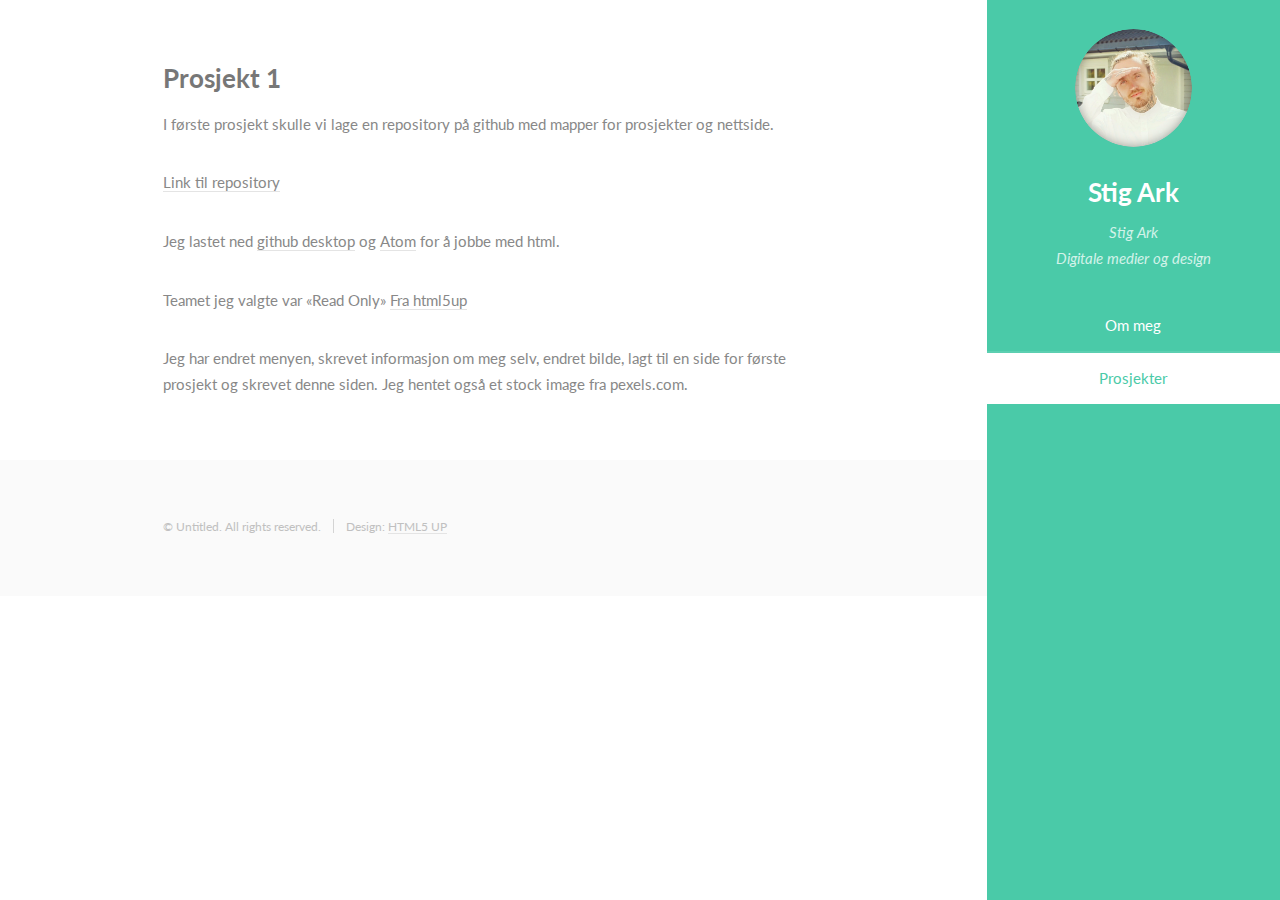
==== commit cb7b1a3f: "a" ====
--- a/docs/pro1.html
+++ b/docs/pro1.html
@@ -16,7 +16,7 @@
 		<!-- Header -->
 			<section id="header">
 				<header>
-					<span class="image avatar"><img src="images/avatar.jpg" alt="" /></span>
+					<span class="image avatar"><img src="images/stig.png" alt="" /></span>
 					<h1 id="logo"><a href="#">Stig Ark</a></h1>
 					<p>Stig Ark<br />
 					Digitale medier og design</p>
@@ -50,26 +50,14 @@
 							<section id="two">
 								<div class="container">
 									<h3>Prosjekt 1</h3>
-									<p>I første prosjekt skulle vi lage en repository på github. Og så sette opp en page på github.
-
-</p>
-
-<p>
-
-Jeg lastet ned github desktop, atom for å jobbe med html og et theme.
-
-</p>
-<p>
-
-Teamet jeg valgte var «Read Only» fra https://html5up.net/.
-
-</p>
-
-<p>
-
-	Jeg har endret menyen, skrevet informasjon om meg selv, endret bilde, lagt til en side for første prosjekt og skrevet denne siden.
-
-</p>
+									<p>I første prosjekt skulle vi lage en repository på github med mapper for prosjekter og nettside.  </p>
+
+									<p><a href="https://github.com/stigark/Stig-Ark/tree/gh-pages">Link til repository</a></p>
+
+<p>Jeg lastet ned <a href="https://desktop.github.com/">github desktop</a> og <a href="https://atom.io/">Atom</a> for å jobbe med html.</p>
+<p>Teamet jeg valgte var «Read Only» <a href="https://html5up.net/">Fra html5up</a></p>
+
+<p>Jeg har endret menyen, skrevet informasjon om meg selv, endret bilde, lagt til en side for første prosjekt og skrevet denne siden. Jeg hentet også et stock image fra pexels.com.</p>
 
 								</div>
 							</section>
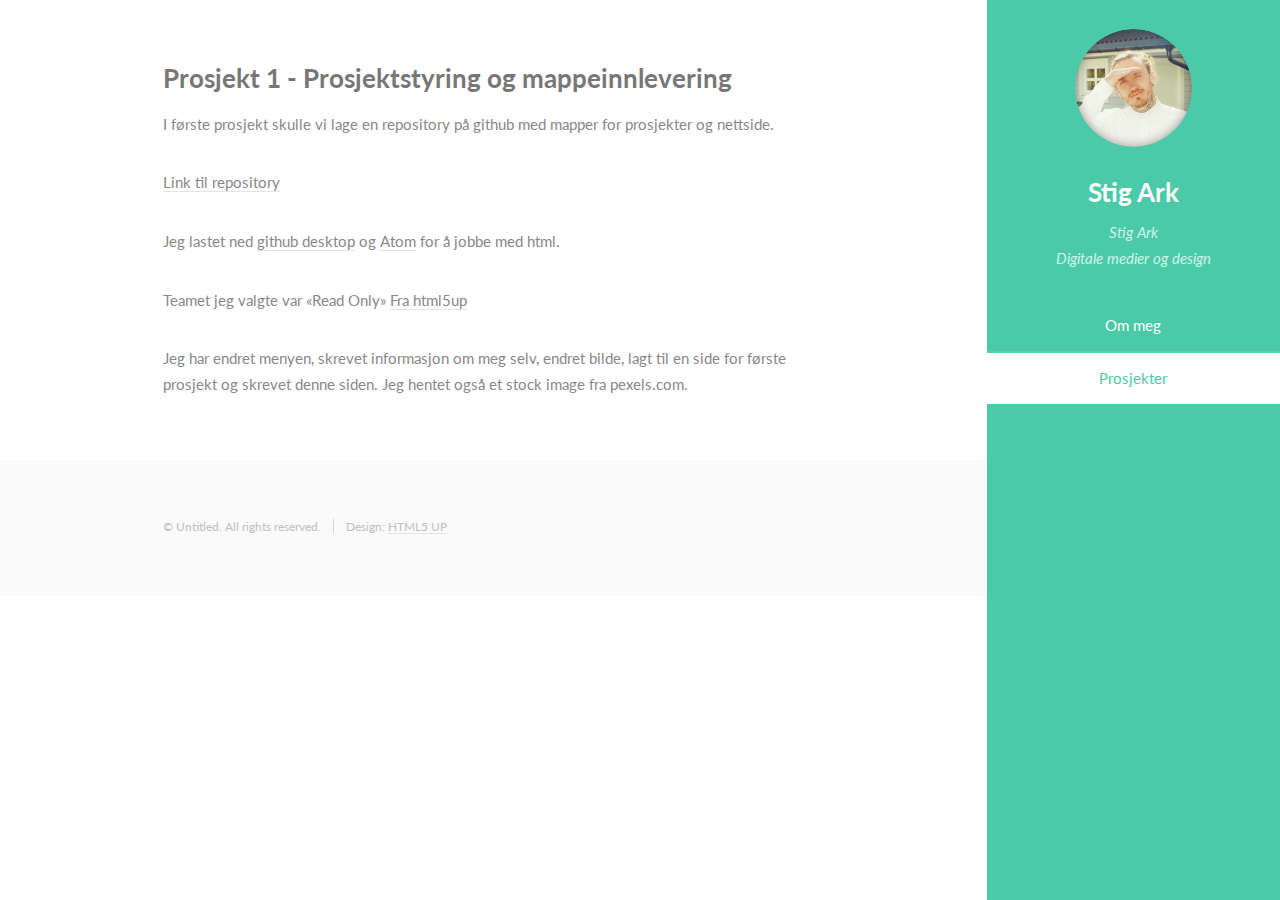
==== commit 4987ab9f: "prosjekt 1" ====
--- a/docs/pro1.html
+++ b/docs/pro1.html
@@ -49,7 +49,7 @@
 						<!-- Four -->
 							<section id="two">
 								<div class="container">
-									<h3>Prosjekt 1</h3>
+									<h3>Prosjekt 1 - Prosjektstyring og mappeinnlevering</h3>
 									<p>I første prosjekt skulle vi lage en repository på github med mapper for prosjekter og nettside.  </p>
 
 									<p><a href="https://github.com/stigark/Stig-Ark/tree/gh-pages">Link til repository</a></p>
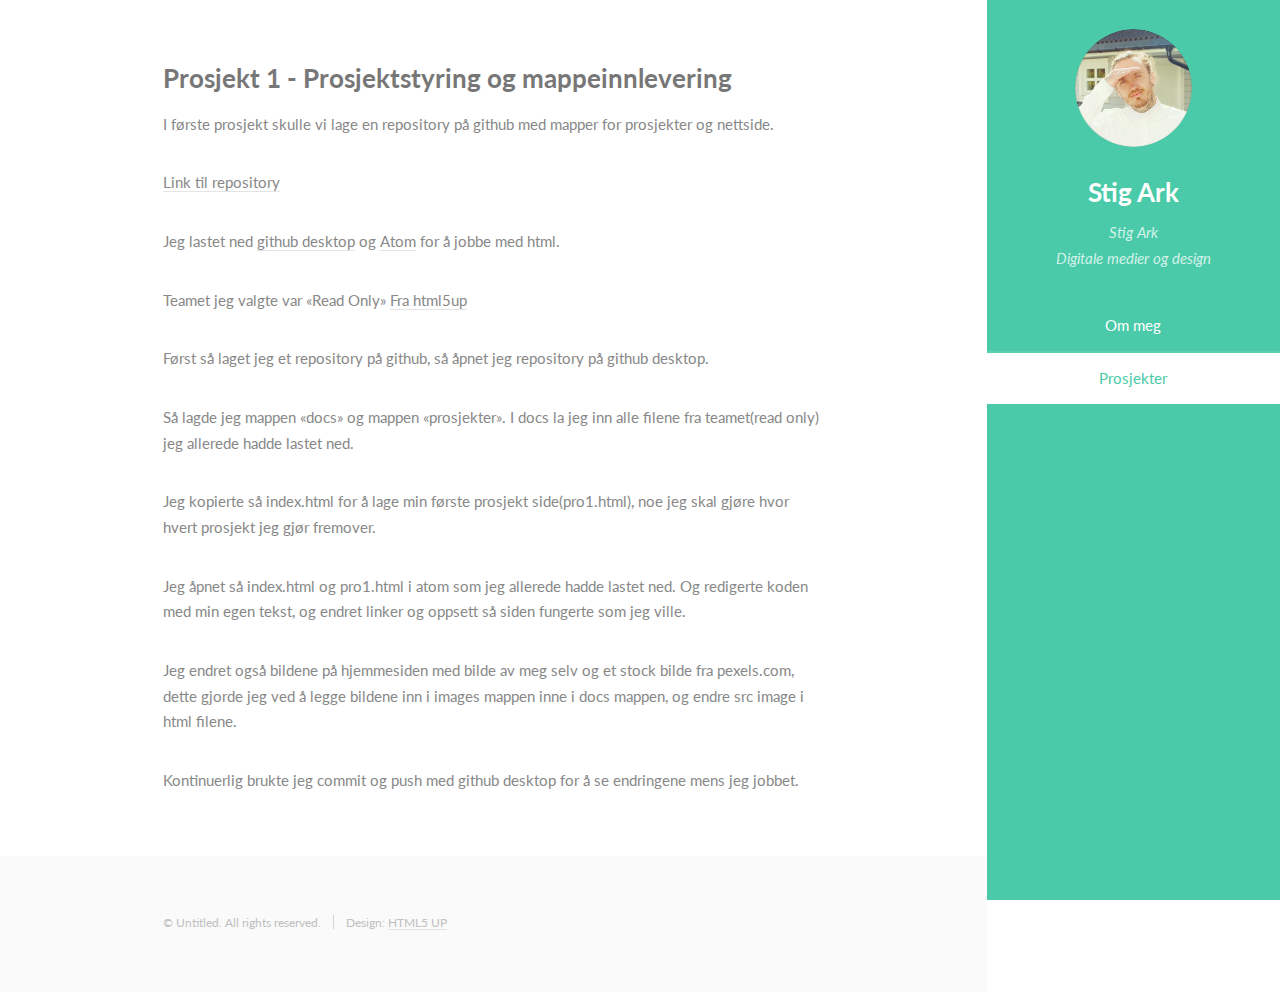
==== commit 11961eba: "a" ====
--- a/docs/pro1.html
+++ b/docs/pro1.html
@@ -16,7 +16,7 @@
 		<!-- Header -->
 			<section id="header">
 				<header>
-					<span class="image avatar"><img src="images/stig.png" alt="" /></span>
+					<span class="image avatar"><img src="images/stig2.png" alt="" /></span>
 					<h1 id="logo"><a href="#">Stig Ark</a></h1>
 					<p>Stig Ark<br />
 					Digitale medier og design</p>
@@ -57,7 +57,12 @@
 <p>Jeg lastet ned <a href="https://desktop.github.com/">github desktop</a> og <a href="https://atom.io/">Atom</a> for å jobbe med html.</p>
 <p>Teamet jeg valgte var «Read Only» <a href="https://html5up.net/">Fra html5up</a></p>
 
-<p>Jeg har endret menyen, skrevet informasjon om meg selv, endret bilde, lagt til en side for første prosjekt og skrevet denne siden. Jeg hentet også et stock image fra pexels.com.</p>
+<p>Først så laget jeg et repository på github, så åpnet jeg repository på github desktop.    </p>
+<p>Så lagde jeg mappen «docs» og mappen «prosjekter». I docs la jeg inn alle filene fra teamet(read only) jeg allerede hadde lastet ned.    </p>
+<p>Jeg kopierte så index.html for å lage min første prosjekt side(pro1.html), noe jeg skal gjøre hvor hvert prosjekt jeg gjør fremover.    </p>
+<p>Jeg åpnet så index.html og pro1.html i atom som jeg allerede hadde lastet ned. Og redigerte koden med min egen tekst, og endret linker og oppsett så siden fungerte som jeg ville.    </p>
+<p>Jeg endret også bildene på hjemmesiden med bilde av meg selv og et stock bilde fra pexels.com, dette gjorde jeg ved å legge bildene inn i images mappen inne i docs mappen, og endre src image i html filene.</p>
+<p>Kontinuerlig brukte jeg commit og push med github desktop for å se endringene mens jeg jobbet. </p>
 
 								</div>
 							</section>
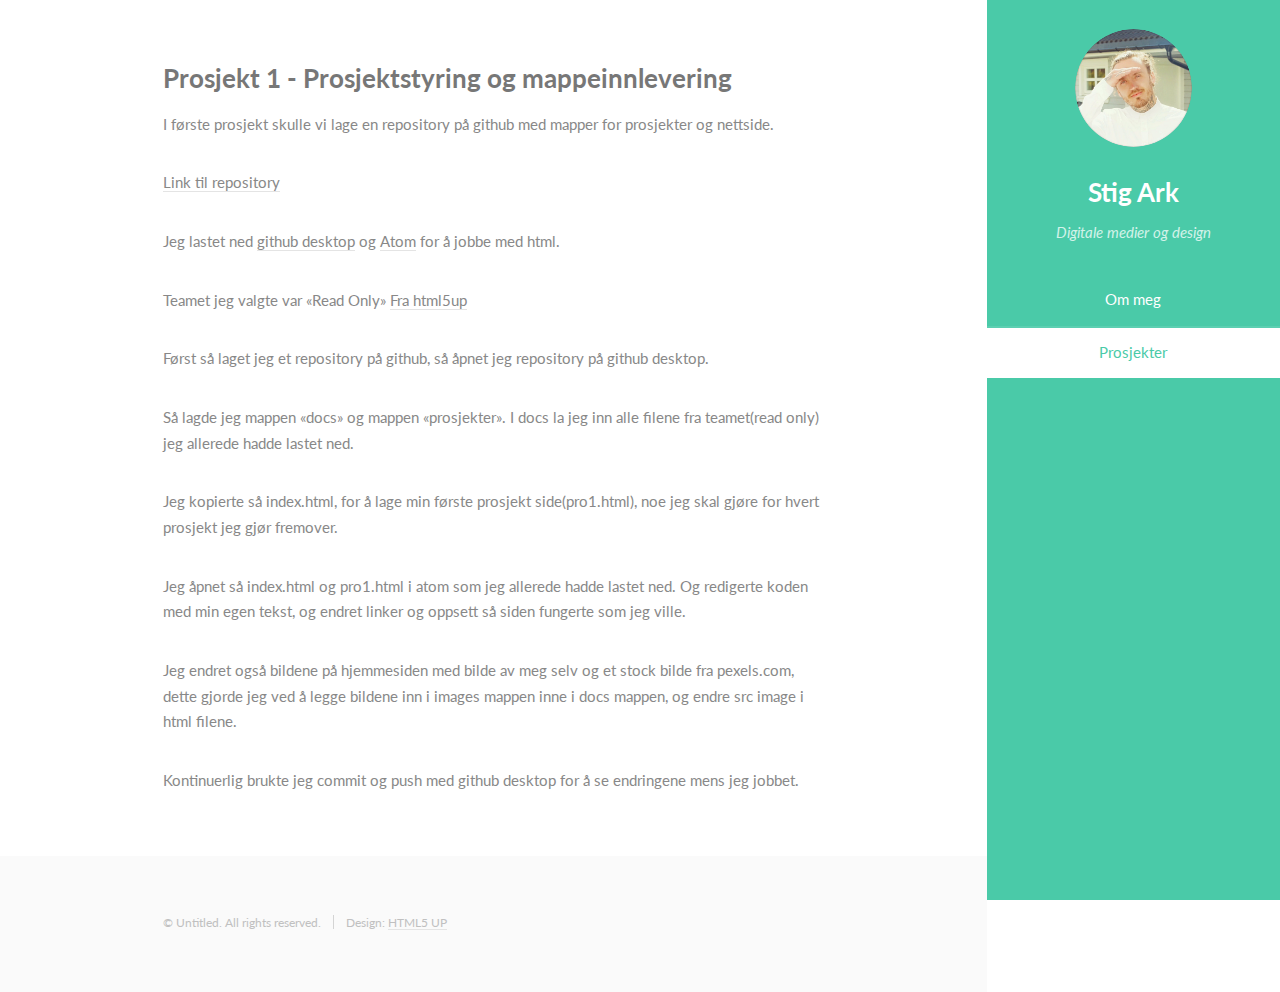
==== commit 04c88773: "s" ====
--- a/docs/pro1.html
+++ b/docs/pro1.html
@@ -18,13 +18,13 @@
 				<header>
 					<span class="image avatar"><img src="images/stig2.png" alt="" /></span>
 					<h1 id="logo"><a href="#">Stig Ark</a></h1>
-					<p>Stig Ark<br />
+					<p>
 					Digitale medier og design</p>
 				</header>
 				<nav id="nav">
 					<ul>
 						<li><a href="index.html">Om meg</a></li>
-						<li><a href="#two" class="active">Prosjekter</a></li>
+						<li><a href="pros.html" class="active">Prosjekter</a></li>
 					</ul>
 				</nav>
 				<footer>
@@ -57,9 +57,9 @@
 <p>Jeg lastet ned <a href="https://desktop.github.com/">github desktop</a> og <a href="https://atom.io/">Atom</a> for å jobbe med html.</p>
 <p>Teamet jeg valgte var «Read Only» <a href="https://html5up.net/">Fra html5up</a></p>
 
-<p>Først så laget jeg et repository på github, så åpnet jeg repository på github desktop.    </p>
+<p>Først så laget jeg et repository på github, så åpnet jeg repository på github desktop. </p>
 <p>Så lagde jeg mappen «docs» og mappen «prosjekter». I docs la jeg inn alle filene fra teamet(read only) jeg allerede hadde lastet ned.    </p>
-<p>Jeg kopierte så index.html for å lage min første prosjekt side(pro1.html), noe jeg skal gjøre hvor hvert prosjekt jeg gjør fremover.    </p>
+<p>Jeg kopierte så index.html, for å lage min første prosjekt side(pro1.html), noe jeg skal gjøre for hvert prosjekt jeg gjør fremover.    </p>
 <p>Jeg åpnet så index.html og pro1.html i atom som jeg allerede hadde lastet ned. Og redigerte koden med min egen tekst, og endret linker og oppsett så siden fungerte som jeg ville.    </p>
 <p>Jeg endret også bildene på hjemmesiden med bilde av meg selv og et stock bilde fra pexels.com, dette gjorde jeg ved å legge bildene inn i images mappen inne i docs mappen, og endre src image i html filene.</p>
 <p>Kontinuerlig brukte jeg commit og push med github desktop for å se endringene mens jeg jobbet. </p>
